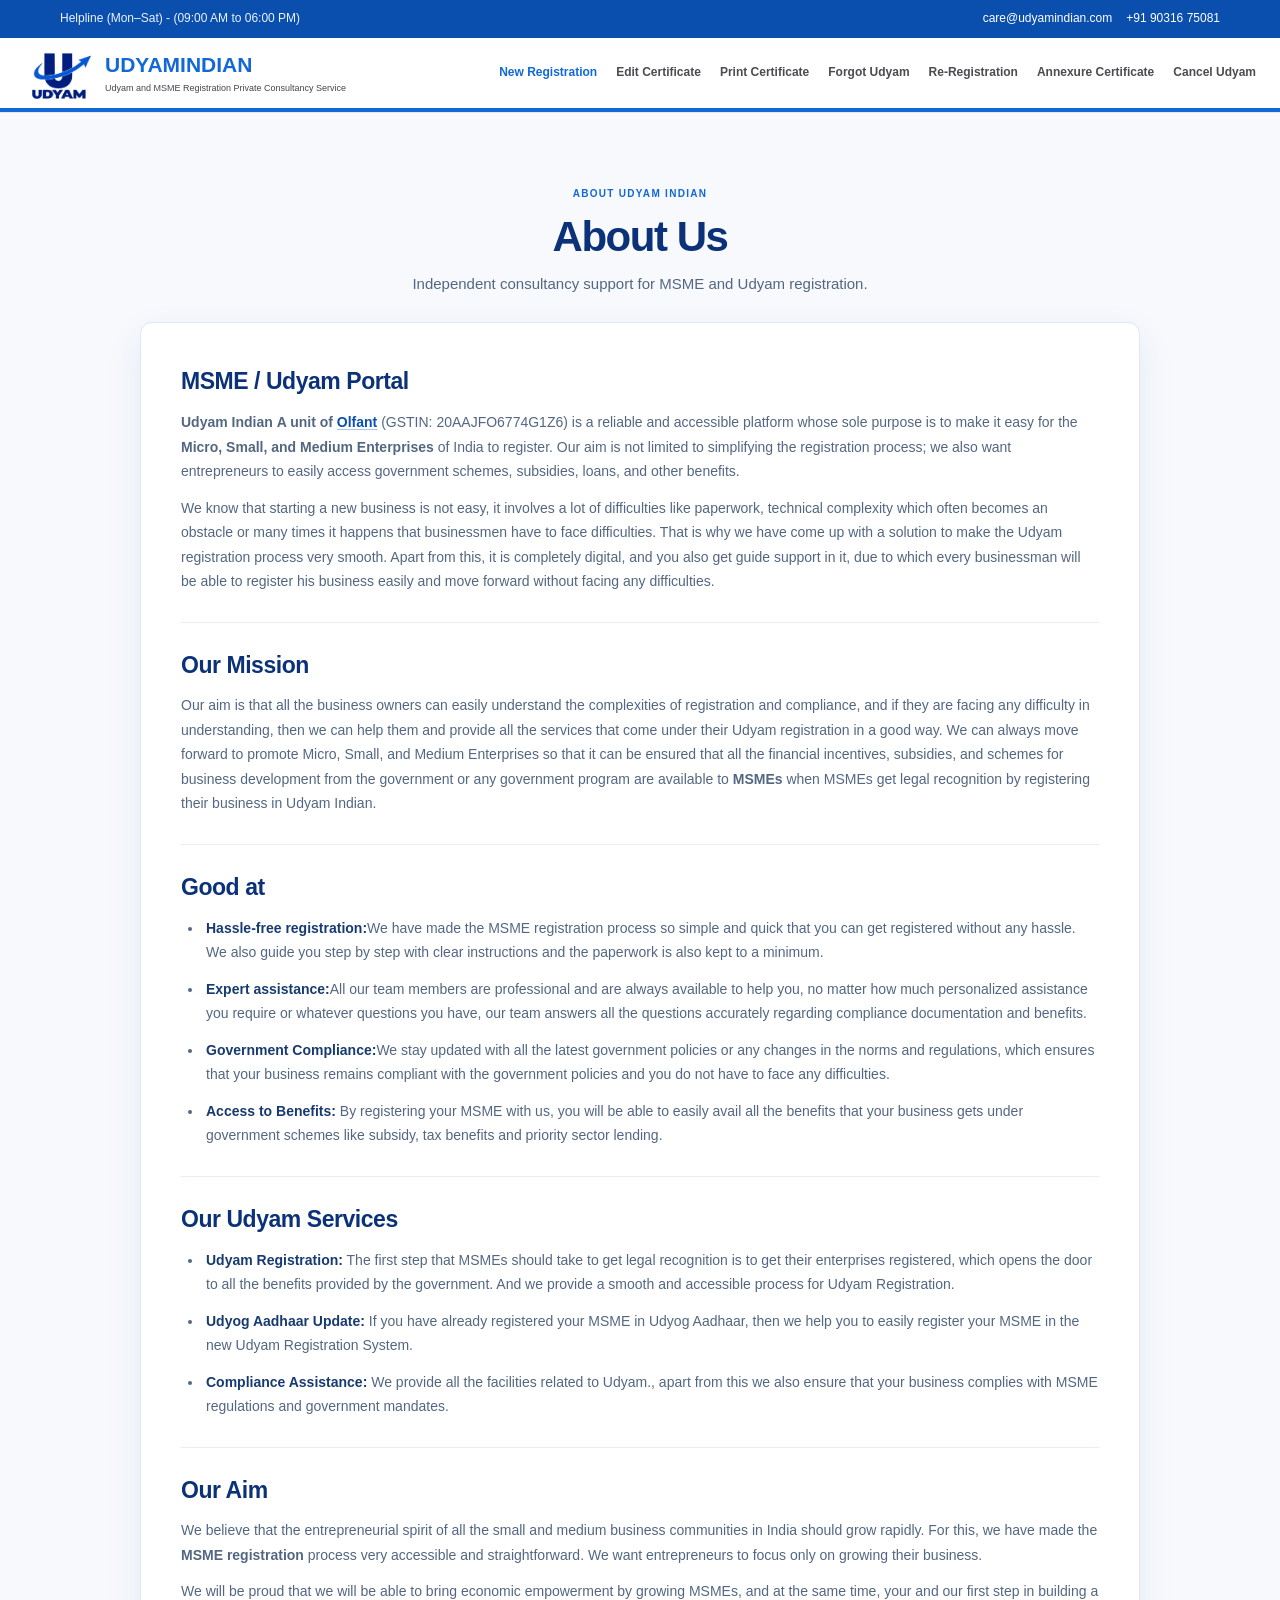
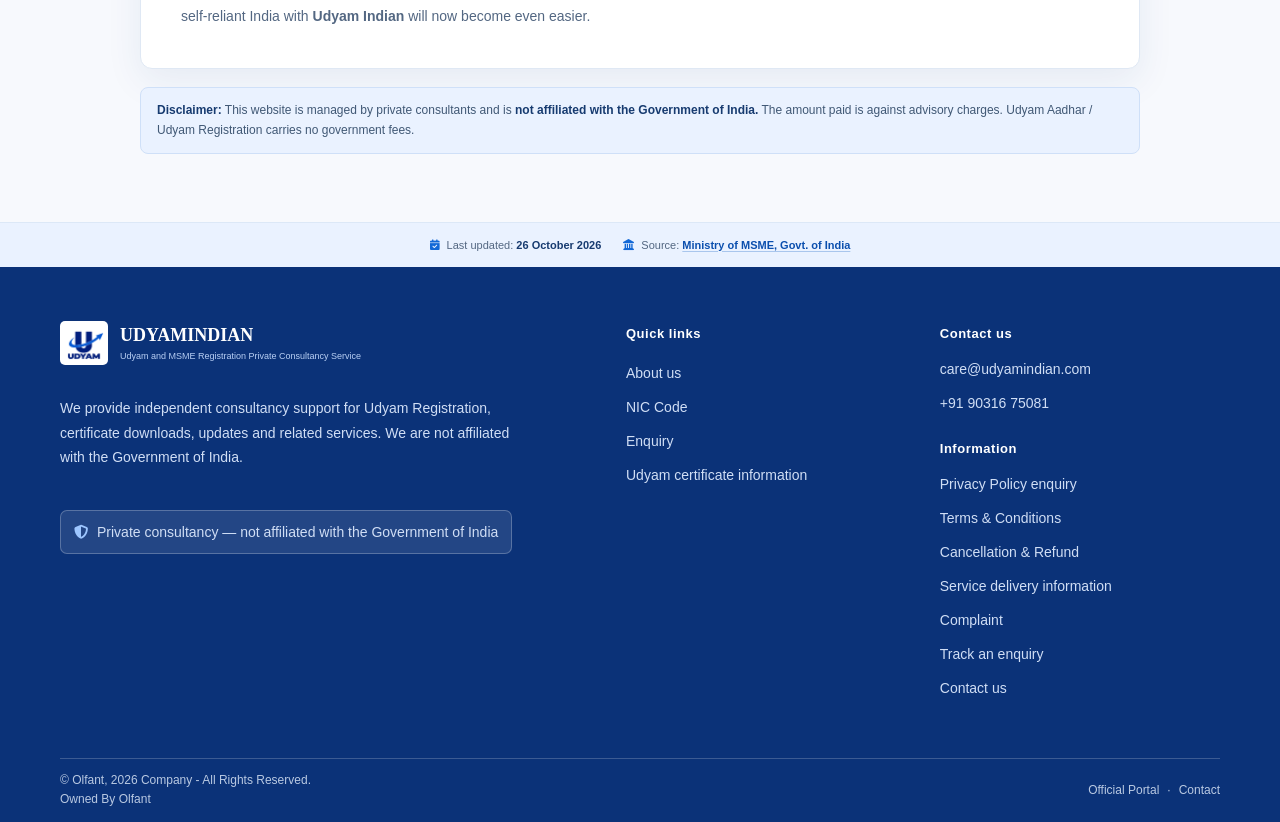
==== about-us.html @ 7a016724 "update" ====
<!DOCTYPE html>
<html lang="en">
<head>
    <meta charset="UTF-8">
    <meta name="viewport" content="width=device-width, initial-scale=1">
    <meta name="theme-color" content="#1268d6">
    <meta name="description" content="Learn about Udyam Indian, an independent consultancy offering support for Udyam and MSME registration.">
    <title>About Us | Udyam Indian</title>
    <link rel="stylesheet" href="https://cdnjs.cloudflare.com/ajax/libs/font-awesome/6.7.2/css/all.min.css">
    <link rel="stylesheet" href="./style.css">
</head>
<body>
    <div class="topbar">
        <div class="container topbar-inner">
            <p class="helpline">Helpline (Mon–Sat) - (09:00 AM to 06:00 PM)</p>
            <div class="top-links">
                <a href="mailto:care@udyamindian.com">care@udyamindian.com</a>
                <a href="tel:+919031675081">+91 90316 75081</a>
            </div>
        </div>
    </div>

    <header class="header">
        <div class="container">
            <div class="brand-row">
                <a class="brand" href="./index.html" aria-label="Udyam Indian home">
                    <img class="brand-logo" src="udyam-logo.png" alt="">
                    <span class="brand-copy"><strong>UDYAMINDIAN</strong><span>Udyam and MSME Registration Private Consultancy Service</span></span>
                </a>
                <button class="nav-toggle" type="button" aria-expanded="false" aria-controls="service-navigation">
                    <i class="fa-solid fa-bars" aria-hidden="true"></i><i class="fa-solid fa-xmark" aria-hidden="true"></i>
                </button>
            </div>
            <nav class="nav" id="service-navigation" aria-label="Main navigation">
                <div class="nav-links">
                    <a href="./index.html#service-new">New Registration</a>
                    <a href="./index.html#service-update">Edit Certificate</a>
                    <a href="./index.html#service-download">Print Certificate</a>
                    <a href="./index.html#service-forgot">Forgot Udyam</a>
                    <a href="./index.html#service-reregistration">Re-Registration</a>
                    <a href="./index.html#service-annexure">Annexure Certificate</a>
                    <a href="./index.html#service-cancel">Cancel Udyam</a>
                </div>
            </nav>
        </div>
    </header>

    <main class="content-page">
        <section class="content-page-section" id="about-us">
            <div class="container content-page-container">
                <header class="content-page-header">
                    <span class="eyebrow">ABOUT UDYAM INDIAN</span>
                    <h1>About Us</h1>
                    <p>Independent consultancy support for MSME and Udyam registration.</p>
                </header>

                <div class="content-page-card">
                    <section class="content-page-block">
                        <h5>MSME / Udyam Portal</h5>
                        <p><strong>Udyam Indian</strong> <strong>A unit of <a href="https://olfant.com/" title="Olfant">Olfant</a></strong> (GSTIN: 20AAJFO6774G1Z6) is a reliable and accessible platform whose sole purpose is to make it easy for the <strong>Micro, Small, and Medium Enterprises</strong> of India to register. Our aim is not limited to simplifying the registration process; we also want entrepreneurs to easily access government schemes, subsidies, loans, and other benefits.</p>
                        <p>We know that starting a new business is not easy, it involves a lot of difficulties like paperwork, technical complexity which often becomes an obstacle or many times it happens that businessmen have to face difficulties. That is why we have come up with a solution to make the Udyam registration process very smooth. Apart from this, it is completely digital, and you also get guide support in it, due to which every businessman will be able to register his business easily and move forward without facing any difficulties.</p>
                    </section>

                    <section class="content-page-block">
                        <h2>Our Mission</h2>
                        <p>Our aim is that all the business owners can easily understand the complexities of registration and compliance, and if they are facing any difficulty in understanding, then we can help them and provide all the services that come under their Udyam registration in a good way. We can always move forward to promote Micro, Small, and Medium Enterprises so that it can be ensured that all the financial incentives, subsidies, and schemes for business development from the government or any government program are available to <strong>MSMEs</strong> when MSMEs get legal recognition by registering their business in Udyam Indian.</p>
                    </section>

                    <section class="content-page-block">
                        <h2>Good at</h2>
                        <ul class="content-page-list">
                            <li><strong>Hassle-free registration:</strong>We have made the MSME registration process so simple and quick that you can get registered without any hassle. We also guide you step by step with clear instructions and the paperwork is also kept to a minimum.</li>
                            <li><strong>Expert assistance:</strong>All our team members are professional and are always available to help you, no matter how much personalized assistance you require or whatever questions you have, our team answers all the questions accurately regarding compliance documentation and benefits.</li>
                            <li><strong>Government Compliance:</strong>We stay updated with all the latest government policies or any changes in the norms and regulations, which ensures that your business remains compliant with the government policies and you do not have to face any difficulties.</li>
                            <li><strong>Access to Benefits:</strong> By registering your MSME with us, you will be able to easily avail all the benefits that your business gets under government schemes like subsidy, tax benefits and priority sector lending.</li>
                        </ul>
                    </section>

                    <section class="content-page-block">
                        <h2>Our Udyam Services</h2>
                        <ul class="content-page-list">
                            <li><strong>Udyam Registration:</strong> The first step that MSMEs should take to get legal recognition is to get their enterprises registered, which opens the door to all the benefits provided by the government. And we provide a smooth and accessible process for Udyam Registration.</li>
                            <li><strong>Udyog Aadhaar Update:</strong> If you have already registered your MSME in Udyog Aadhaar, then we help you to easily register your MSME in the new Udyam Registration System.</li>
                            <li><strong>Compliance Assistance:</strong> We provide all the facilities related to Udyam., apart from this we also ensure that your business complies with MSME regulations and government mandates.</li>
                        </ul>
                    </section>

                    <section class="content-page-block">
                        <h2>Our Aim</h2>
                        <p>We believe that the entrepreneurial spirit of all the small and medium business communities in India should grow rapidly. For this, we have made the <strong>MSME registration</strong> process very accessible and straightforward. We want entrepreneurs to focus only on growing their business.</p>
                        <p>We will be proud that we will be able to bring economic empowerment by growing MSMEs, and at the same time, your and our first step in building a self-reliant India with <strong>Udyam Indian</strong> will now become even easier.</p>
                    </section>
                </div>

                <aside class="content-page-note">
                    <p class="application-form-fee-note"><strong>Disclaimer:</strong> This website is managed by private consultants and is <strong>not affiliated with the Government of India.</strong> The amount paid is against advisory charges. Udyam Aadhar / Udyam Registration carries no government fees.</p>
                </aside>
            </div>
        </section>
    </main>

    <section class="footer-source-note" aria-label="Registration information source">
        <div class="container footer-source-note-inner">
            <span class="footer-source-note-item"><i class="fa-solid fa-calendar-check" aria-hidden="true"></i><span>Last updated: <strong><time datetime="2026-10-26">26 October 2026</time></strong></span></span>
            <span class="footer-source-note-item"><i class="fa-solid fa-landmark" aria-hidden="true"></i><span>Source: <a href="https://udyamregistration.gov.in/" target="_blank" rel="noopener noreferrer">Ministry of MSME, Govt. of India</a></span></span>
        </div>
    </section>

    <footer class="footer" id="contact">
        <div class="container">
            <div class="footer-grid">
                <div class="footer-about">
                    <a class="footer-brand" href="./index.html#home"><img class="brand-logo" src="udyam-logo.png" alt=""><span class="brand-copy"><strong>UDYAMINDIAN</strong><span>Udyam and MSME Registration Private Consultancy Service</span></span></a>
                    <p>We provide independent consultancy support for Udyam Registration, certificate downloads, updates and related services. We are not affiliated with the Government of India.</p>
                    <p class="footer-disclaimer"><i class="fa-solid fa-shield-halved" aria-hidden="true"></i><span>Private consultancy — not affiliated with the Government of India</span></p>
                </div>
                <div class="footer-quick-links">
                    <h2>Quick links</h2>
                    <a href="./about-us.html">About us</a>
                    <a href="https://udyamregistration.gov.in/" target="_blank" rel="noopener noreferrer">NIC Code</a>
                    <a href="./index.html#enquiry">Enquiry</a>
                    <a href="https://udyamregistration.gov.in/" target="_blank" rel="noopener noreferrer">Udyam certificate information</a>
                </div>
                <div class="footer-contact">
                    <div class="footer-contact-group">
                        <h2>Contact us</h2>
                        <a href="mailto:care@udyamindian.com">care@udyamindian.com</a>
                        <a href="tel:+919031675081">+91 90316 75081</a>
                    </div>
                    <div class="footer-contact-group">
                        <h2>Information</h2>
                        <a href="mailto:care@udyamindian.com?subject=Privacy%20Policy%20Enquiry">Privacy Policy enquiry</a>
                        <a href="./index.html#service-fees">Terms & Conditions</a>
                        <a href="./index.html#documents">Cancellation & Refund</a>
                        <a href="./index.html#services">Service delivery information</a>
                        <a href="mailto:care@udyamindian.com?subject=Complaint">Complaint</a>
                        <a href="mailto:care@udyamindian.com?subject=Application%20Status%20Enquiry">Track an enquiry</a>
                        <a href="./index.html#enquiry">Contact us</a>
                    </div>
                </div>
            </div>
            <div class="footer-bottom">
                <div>
                    <p>&copy; <a href="https://olfant.com/" target="_blank" rel="noopener noreferrer">Olfant</a>, 2026 Company - All Rights Reserved.</p>
                    <p>Owned By Olfant</p>
                </div>
                <div class="footer-bottom-links">
                    <a href="https://udyamregistration.gov.in/" target="_blank" rel="noopener noreferrer">Official Portal</a>
                    <span aria-hidden="true">·</span>
                    <a href="mailto:care@udyamindian.com">Contact</a>
                </div>
            </div>
        </div>
    </footer>
    <script src="./app.js"></script>
</body>
</html>
---- style.css ----
:root {
    color-scheme: light;
    --ink: #10233f;
    --muted: #5d6b7e;
    --blue: #1268d6;
    --blue-dark: #0b4fae;
    --line: #e4eaf2;
    --orange: #e77438;
    --surface: #f4f8ff;
    font-family: "DM Sans", "Segoe UI", Arial, sans-serif;
}

* {
    box-sizing: border-box;
}

html {
    scroll-behavior: smooth;
}

body {
    margin: 0;
    color: var(--ink);
    font-size: 15px;
    line-height: 1.6;
    -webkit-font-smoothing: antialiased;
}

a {
    color: inherit;
    text-decoration: none;
}

button,
input,
textarea {
    font: inherit;
}

.container {
    width: min(1160px, calc(100% - 48px));
    margin: 0 auto;
}

.topbar {
    background: #10233f;
    color: #dbe6f5;
    font-size: 12px;
}

.topbar-inner,
.top-links,
.brand-row,
.brand,
.nav-links,
.hero-actions,
.trust-grid,
.trust-item,
.official-inner,
.footer-bottom {
    display: flex;
    align-items: center;
}

.topbar-inner {
    min-height: 39px;
    justify-content: space-between;
    gap: 20px;
}

.topbar p {
    margin: 0;
}

.top-links {
    gap: 22px;
}

.top-links a:hover {
    color: #b9d8ff;
}

.footer a:hover {
    color: #ffbf86;
}

.header {
    background: #fff;
    box-shadow: 0 1px 0 rgb(16 35 63 / 8%);
}

.brand-row {
    min-height: 82px;
    justify-content: space-between;
}

.brand {
    gap: 11px;
}

.brand-logo {
    display: block;
    width: 54px;
    height: 48px;
    flex: 0 0 auto;
    object-fit: contain;
}

.brand-copy {
    display: grid;
    line-height: 1.25;
}

.brand-copy strong {
    font-size: 18px;
    font-weight: 800;
    letter-spacing: .04em;
}

.brand-copy span {
    margin-top: 4px;
    color: var(--muted);
    font-size: 11px;
}

.header-cta {
    display: inline-flex;
    align-items: center;
    gap: 10px;
    padding: 10px 16px;
    border: 1px solid var(--line);
    border-radius: 6px;
    color: var(--blue-dark);
    font-size: 12px;
    font-weight: 700;
}

.header-cta:hover,
.button-outline:hover {
    border-color: var(--blue);
    background: #f5f9ff;
}

.nav {
    border-top: 1px solid #f0f2f5;
}

.nav-links {
    min-height: 44px;
    gap: 33px;
}

.nav-links a {
    padding: 11px 0;
    color: #4b5c72;
    font-size: 12px;
    font-weight: 600;
}

.nav-links a:first-child,
.nav-links a:hover {
    color: var(--blue);
}

.hero {
    position: relative;
    overflow: hidden;
    padding: 68px 0 62px;
    background: radial-gradient(ellipse at 12% 0%, rgb(208 226 255 / 68%), transparent 39%), linear-gradient(118deg, #f4f8ff, #f7f9fd 55%, #edf4ff);
}

.hero::after {
    position: absolute;
    top: -175px;
    right: -130px;
    width: 500px;
    height: 500px;
    border: 1px solid rgb(18 104 214 / 8%);
    border-radius: 50%;
    box-shadow: 0 0 0 48px rgb(18 104 214 / 3%), 0 0 0 96px rgb(18 104 214 / 2%);
    content: "";
    pointer-events: none;
}

.hero-grid {
    position: relative;
    z-index: 1;
    display: grid;
    grid-template-columns: minmax(0, 1.1fr) minmax(360px, .78fr);
    align-items: center;
    gap: 68px;
}

.eyebrow {
    color: var(--blue);
    font-size: 10px;
    font-weight: 800;
    letter-spacing: .13em;
}

.hero-eyebrow {
    display: flex;
    align-items: center;
    gap: 9px;
}

.hero-eyebrow::before {
    width: 8px;
    height: 8px;
    border-radius: 50%;
    background: var(--orange);
    content: "";
}

h1,
h2,
h3,
p {
    overflow-wrap: anywhere;
}

.hero h1,
.section-heading h2,
.process-intro h2,
.official-inner h2 {
    margin: 16px 0 0;
    font-family: "Segoe UI", Arial, sans-serif;
    font-weight: 800;
    letter-spacing: -.045em;
    line-height: 1.15;
}

.hero h1 {
    max-width: 620px;
    font-size: clamp(38px, 4.5vw, 58px);
}

.hero h1 span {
    color: var(--blue);
}

.hero-intro {
    max-width: 540px;
    margin: 20px 0 0;
    color: var(--muted);
    font-size: 16px;
    line-height: 1.75;
}

.hero-actions {
    flex-wrap: wrap;
    gap: 22px;
    margin-top: 27px;
}

.button {
    display: inline-flex;
    min-height: 44px;
    align-items: center;
    justify-content: center;
    gap: 12px;
    padding: 0 17px;
    border: 1px solid transparent;
    border-radius: 5px;
    font-size: 12px;
    font-weight: 700;
    transition: background .18s ease, border-color .18s ease, transform .18s ease;
    cursor: pointer;
}

.button:hover {
    transform: translateY(-1px);
}

.button-primary,
.button-submit {
    background: var(--blue);
    color: white;
}

.button-primary:hover,
.button-submit:hover {
    background: var(--blue-dark);
}

.text-link {
    color: var(--blue-dark);
    font-size: 12px;
    font-weight: 700;
}

.text-link:hover {
    text-decoration: underline;
}

.notice {
    display: flex;
    max-width: 575px;
    align-items: flex-start;
    gap: 11px;
    margin-top: 33px;
    padding: 14px 16px;
    border: 1px solid #dce7f7;
    border-radius: 7px;
    background: rgb(255 255 255 / 78%);
}

.notice-icon {
    display: grid;
    width: 20px;
    height: 20px;
    flex: 0 0 20px;
    place-items: center;
    border-radius: 50%;
    background: #eaf2ff;
    color: var(--blue-dark);
    font-size: 12px;
    font-weight: 800;
}

.notice p {
    margin: 0;
    color: #56667b;
    font-size: 11px;
    line-height: 1.65;
}

.notice strong {
    color: var(--ink);
}

.form-card {
    padding: 26px;
    border: 1px solid #e7edf5;
    border-radius: 11px;
    background: white;
    box-shadow: 0 20px 60px rgb(29 65 112 / 12%);
}

.form-kicker {
    color: var(--orange);
    font-size: 9px;
    font-weight: 800;
    letter-spacing: .12em;
}

.form-card h2 {
    margin: 5px 0 4px;
    font-family: "Segoe UI", Arial, sans-serif;
    font-size: 24px;
    font-weight: 800;
    letter-spacing: -.035em;
}

.form-heading p {
    margin: 0 0 20px;
    color: var(--muted);
    font-size: 12px;
}

.field-row {
    display: grid;
    grid-template-columns: 1fr 1fr;
    gap: 13px;
}

.field {
    min-width: 0;
    margin-bottom: 13px;
}

.field label {
    display: block;
    margin-bottom: 5px;
    color: #263b57;
    font-size: 11px;
    font-weight: 700;
}

.field label span {
    color: #d84e3e;
}

.field input,
.field textarea {
    display: block;
    width: 100%;
    min-height: 41px;
    padding: 9px 11px;
    border: 1px solid #dce3ec;
    border-radius: 5px;
    outline: none;
    background: white;
    color: var(--ink);
    font-size: 12px;
    transition: border-color .18s ease, box-shadow .18s ease;
}

.field textarea {
    min-height: 76px;
    resize: vertical;
}

.field input::placeholder,
.field textarea::placeholder {
    color: #9aa6b5;
}

.field input:focus,
.field textarea:focus {
    border-color: var(--blue);
    box-shadow: 0 0 0 3px rgb(18 104 214 / 10%);
}

.button-submit {
    width: 100%;
    min-height: 44px;
    border: 0;
}

.form-help {
    min-height: 17px;
    margin: 9px 0 0;
    color: #8793a3;
    font-size: 10px;
    text-align: center;
}

.trust-strip {
    border-bottom: 1px solid var(--line);
    background: white;
}

.trust-grid {
    min-height: 100px;
    justify-content: space-between;
    gap: 24px;
}

.trust-item {
    gap: 12px;
}

.trust-mark {
    display: grid;
    width: 39px;
    height: 39px;
    flex: 0 0 39px;
    place-items: center;
    border-radius: 9px;
    background: #edf4ff;
    color: var(--blue);
    font-size: 11px;
    font-weight: 800;
}

.trust-item p {
    display: grid;
    gap: 2px;
    margin: 0;
}

.trust-item strong {
    font-size: 12px;
}

.trust-item p span {
    color: var(--muted);
    font-size: 10px;
}

.section {
    padding: 78px 0;
}

.section-heading {
    max-width: 620px;
    margin-bottom: 30px;
}

.section-heading h2,
.process-intro h2,
.official-inner h2 {
    font-size: clamp(28px, 3.2vw, 39px);
}

.section-heading>p,
.process-intro>p,
.official-inner p {
    margin: 12px 0 0;
    color: var(--muted);
    font-size: 14px;
    line-height: 1.75;
}

.service-grid {
    display: grid;
    grid-template-columns: repeat(3, minmax(0, 1fr));
    gap: 16px;
}

.service-card {
    min-height: 198px;
    padding: 21px;
    border: 1px solid var(--line);
    border-radius: 8px;
    background: white;
    transition: border-color .18s ease, box-shadow .18s ease, transform .18s ease;
}

.service-card:hover {
    transform: translateY(-3px);
    border-color: #b7d2f7;
    box-shadow: 0 12px 28px rgb(23 62 110 / 8%);
}

.service-number {
    color: var(--orange);
    font-size: 10px;
    font-weight: 800;
    letter-spacing: .1em;
}

.service-card h3 {
    margin: 12px 0 6px;
    font-size: 16px;
    font-weight: 800;
}

.service-card p {
    min-height: 42px;
    margin: 0;
    color: var(--muted);
    font-size: 11px;
    line-height: 1.7;
}

.card-link {
    display: inline-flex;
    align-items: center;
    gap: 8px;
    margin-top: 14px;
    color: var(--blue-dark);
    font-size: 10px;
    font-weight: 700;
}

.process {
    padding: 65px 0;
    background: #10233f;
    color: white;
}

.process-grid {
    display: grid;
    grid-template-columns: .85fr 1fr;
    align-items: center;
    gap: 85px;
}

.process-intro .eyebrow {
    color: #9dc6ff;
}

.process-intro h2 {
    max-width: 410px;
    margin-top: 13px;
}

.process-intro>p {
    max-width: 390px;
    color: #becde0;
}

.button-light {
    margin-top: 20px;
    background: white;
    color: var(--blue-dark);
}

.button-light:hover {
    background: #eaf2ff;
}

.steps {
    display: grid;
    gap: 22px;
    margin: 0;
    padding: 0;
    list-style: none;
}

.steps li {
    display: flex;
    align-items: flex-start;
    gap: 15px;
}

.steps li>span {
    display: grid;
    width: 35px;
    height: 35px;
    flex: 0 0 35px;
    place-items: center;
    border: 1px solid rgb(255 255 255 / 25%);
    border-radius: 50%;
    color: #9dc6ff;
    font-size: 12px;
    font-weight: 800;
}

.steps h3 {
    margin: 0;
    font-size: 14px;
}

.steps p {
    margin: 4px 0 0;
    color: #becde0;
    font-size: 11px;
}

.official {
    padding: 44px 0;
    background: #f5f8fc;
}

.official-inner {
    justify-content: space-between;
    gap: 40px;
}

.official-inner>div {
    max-width: 760px;
}

.official-inner h2 {
    margin-top: 7px;
    font-size: 26px;
    letter-spacing: -.03em;
}

.official-inner p {
    margin-top: 8px;
    font-size: 12px;
}

.button-outline {
    flex: 0 0 auto;
    border-color: #cdd8e7;
    background: white;
    color: var(--blue-dark);
}

.footer {
    padding: 46px 0 0;
    background: #0c1b31;
    color: #d8e1ed;
}

.footer-grid {
    display: grid;
    grid-template-columns: 1.45fr 1fr 1fr 1fr;
    gap: 45px;
    padding-bottom: 35px;
}

.footer-brand {
    display: inline-flex;
    align-items: center;
    gap: 10px;
    color: white;
}

.footer-brand .brand-logo {
    width: 48px;
    height: 42px;
    padding: 3px;
    border-radius: 4px;
    background: white;
}

.footer-brand .brand-copy>span {
    color: #a8b7ca;
}

.footer-about>p {
    max-width: 295px;
    margin: 15px 0 0;
    color: #a8b7ca;
    font-size: 11px;
    line-height: 1.75;
}

.footer-grid h2 {
    margin: 3px 0 14px;
    color: white;
    font-size: 12px;
}

.footer-grid>div:not(:first-child)>a {
    display: block;
    width: fit-content;
    margin: 8px 0;
    color: #a8b7ca;
    font-size: 11px;
}

.footer-bottom {
    min-height: 51px;
    justify-content: space-between;
    gap: 20px;
    border-top: 1px solid rgb(255 255 255 / 12%);
    color: #91a1b6;
    font-size: 10px;
}

.footer-bottom p {
    margin: 0;
}

a:focus-visible,
button:focus-visible,
input:focus-visible,
textarea:focus-visible,
select:focus-visible {
    outline: 3px solid #ffb675;
    outline-offset: 3px;
}

.sr-only {
    position: absolute;
    width: 1px;
    height: 1px;
    overflow: hidden;
    clip: rect(0, 0, 0, 0);
    white-space: nowrap;
    clip-path: inset(50%);
}

@media (max-width: 900px) {
    .hero-grid {
        grid-template-columns: minmax(0, 1fr) minmax(320px, .9fr);
        gap: 34px;
    }

    .hero {
        padding: 52px 0;
    }

    .form-card {
        padding: 21px;
    }

    .nav-links {
        gap: 22px;
    }

    .process-grid {
        gap: 44px;
    }

    .footer-grid {
        gap: 26px;
    }
}

@media (max-width: 700px) {
    .container {
        width: min(100% - 36px, 540px);
    }

    .topbar-inner {
        min-height: 37px;
        justify-content: center;
        text-align: center;
    }

    .top-links {
        gap: 16px;
        font-size: 10px;
    }

    .brand-row {
        min-height: 70px;
    }

    .brand {
        gap: 8px;
    }

    .brand-logo {
        width: 52px;
        height: 44px;
    }

    .brand-copy strong {
        font-size: 15px;
    }

    .brand-copy span {
        font-size: 9px;
    }

    .header-cta {
        gap: 6px;
        padding: 8px;
        font-size: 10px;
    }

    .nav-links {
        min-height: 42px;
        gap: 21px;
        overflow-x: auto;
        white-space: nowrap;
        scrollbar-width: thin;
    }

    .nav-links a {
        padding: 10px 0;
        font-size: 11px;
    }

    .hero {
        padding: 39px 0 36px;
    }

    .hero-grid {
        grid-template-columns: 1fr;
        gap: 28px;
    }

    .hero h1 {
        max-width: 510px;
        font-size: clamp(36px, 10vw, 49px);
    }

    .hero-intro {
        font-size: 14px;
    }

    .notice {
        margin-top: 23px;
    }

    .form-card {
        padding: 21px;
    }

    .trust-grid {
        display: grid;
        grid-template-columns: 1fr;
        gap: 0;
        padding: 12px 0;
    }

    .trust-item {
        padding: 11px 0;
    }

    .section {
        padding: 56px 0;
    }

    .section-heading {
        margin-bottom: 23px;
    }

    .service-grid {
        grid-template-columns: repeat(2, minmax(0, 1fr));
        gap: 11px;
    }

    .service-card {
        min-height: 216px;
        padding: 16px;
    }

    .service-card h3 {
        font-size: 14px;
    }

    .process {
        padding: 49px 0;
    }

    .process-grid {
        grid-template-columns: 1fr;
        gap: 32px;
    }

    .official {
        padding: 35px 0;
    }

    .official-inner {
        align-items: flex-start;
        flex-direction: column;
        gap: 18px;
    }

    .footer-grid {
        grid-template-columns: repeat(2, minmax(0, 1fr));
        gap: 27px 18px;
    }

    .footer-about {
        grid-column: 1 / -1;
    }
}

@media (max-width: 420px) {
    .container {
        width: calc(100% - 30px);
    }

    .top-links {
        gap: 10px;
        font-size: 9px;
    }

    .header-cta {
        padding: 7px;
        font-size: 9px;
    }

    .field-row {
        grid-template-columns: 1fr;
        gap: 0;
    }

    .service-grid {
        grid-template-columns: 1fr;
    }

    .service-card {
        min-height: 0;
    }

    .service-card p {
        min-height: 0;
    }

    .footer-grid {
        grid-template-columns: 1fr 1fr;
    }

    .footer-bottom {
        align-items: flex-start;
        flex-direction: column;
        justify-content: center;
        gap: 5px;
        padding: 12px 0;
    }
}

@media (prefers-reduced-motion: reduce) {
    html {
        scroll-behavior: auto;
    }

    *,
    *::before,
    *::after {
        transition-duration: .01ms !important;
    }
}

.topbar {
    display: block;
    background: #0b4fae;
    color: #eaf3ff;
}

.topbar-inner {
    min-height: 38px;
}

.top-links {
    gap: 14px;
}

.top-links a {
    color: #fff;
    transition: color .18s ease;
}

.header {
    position: sticky;
    top: 0;
    z-index: 1000;
    background: #fff;
    box-shadow: 0 1px 0 rgb(16 35 63 / 8%);
    color: #4c4b50;
}

.header>.container {
    display: grid;
    width: min(100% - 48px, 1600px);
    grid-template-columns: auto minmax(0, 1fr);
    align-items: center;
    gap: 30px;
}

.brand-row {
    min-height: 70px;
}

.brand-logo {
    width: 70px;
    height: 58px;
}

.brand-copy strong {
    color: #1268d6;
    font-family: sans-serif, "Times New Roman", serif;
    font-size: 21px;
    letter-spacing: 0;
}

.brand-copy span {
    color: #46434a;
    font-size: 9px;
    font-weight: 500;
}

.header-actions {
    display: none;
    align-items: center;
    gap: 20px;
}

.header-actions a {
    color: white;
    font-size: 15px;
    font-weight: 700;
}

.nav-toggle {
    display: none;
}

.header-cta {
    display: none;
}

.nav {
    min-width: 0;
    grid-column: 2;
    grid-row: 1;
    justify-self: end;
    border: 0;
}

.nav-links {
    min-height: 70px;
    justify-content: flex-end;
    flex-wrap: wrap;
    gap: 5px 19px;
    overflow: visible;
    white-space: normal;
}

.nav-links a {
    flex: 0 1 auto;
    padding: 8px 0;
    color: #4c4b50;
    font-size: 12px;
    font-weight: 600;
    text-align: center;
    text-transform: none;
}

.nav-links a:first-child,
.nav-links a:hover {
    background: transparent;
    color: #1268d6;
}

.header::after {
    display: block;
    height: 4px;
    background: #1268d6;
    content: "";
}

.marquee {
    display: none;
}

.marquee p {
    margin: 0;
    font-size: 16px;
    font-weight: 800;
}

.hero {
    padding: clamp(44px, 6vw, 76px) 0;
    background: radial-gradient(ellipse at 88% 9%, rgb(208 226 255 / 64%), transparent 34%), linear-gradient(120deg, #f5f9ff, #eef5ff);
}

.hero::after {
    top: -210px;
    right: -185px;
    width: 480px;
    height: 480px;
    border-color: rgb(18 104 214 / 7%);
    box-shadow: 0 0 0 45px rgb(18 104 214 / 2.5%), 0 0 0 90px rgb(18 104 214 / 1.5%);
}

.hero-grid {
    grid-template-columns: minmax(0, 1.08fr) minmax(390px, .92fr);
    gap: clamp(32px, 5vw, 68px);
}

.hero-copy {
    max-width: 610px;
    justify-self: center;
    text-align: left;
}

.hero-eyebrow {
    display: inline-flex;
    justify-content: flex-start;
    gap: 9px;
    padding: 7px 14px;
    border: 1px solid #d5e5fb;
    border-radius: 30px;
    background: rgb(255 255 255 / 78%);
    color: #0b4fae;
    font-size: 10px;
    letter-spacing: .09em;
}

.hero-eyebrow::before {
    display: inline-block;
    width: 7px;
    height: 7px;
    background: #1268d6;
}

.hero h1 {
    max-width: 580px;
    margin: 14px 0 0;
    color: #10233f;
    font-family: "Segoe UI", Arial, sans-serif;
    font-size: clamp(30px, 3.3vw, 41px);
    font-weight: 800;
    letter-spacing: -.035em;
    line-height: 1.12;
}

.hero h1 span {
    display: block;
    color: #1268d6;
}

.hero-intro {
    max-width: 560px;
    margin: 17px 0 0;
    color: #4b5d75;
    font-size: 14px;
    font-weight: 400;
    line-height: 1.75;
}

.hero-actions {
    justify-content: flex-start;
    gap: 12px;
    margin-top: 25px;
}

.button-primary {
    min-height: 46px;
    padding: 0 22px;
    border-radius: 7px;
    background: #1268d6;
    box-shadow: 0 5px 14px rgb(18 104 214 / 18%);
    font-size: 13px;
}

.button-primary:hover {
    background: #0b4fae;
}

.hero-actions .button {
    min-height: 46px;
}

.hero-actions .button+.button {
    border-color: #c9daf1;
    background: white;
    box-shadow: none;
    color: #0b4fae;
}

.hero-actions .button+.button:hover {
    border-color: #1268d6;
    background: #f3f8ff;
}

.hero-meta {
    display: flex;
    flex-wrap: wrap;
    align-items: center;
    gap: 9px 16px;
    margin-top: 20px;
    color: #536782;
    font-size: 11px;
    line-height: 1.6;
}

.hero-meta-item {
    display: inline-flex;
    min-width: 0;
    align-items: center;
    gap: 7px;
}

.hero-meta-item>.fa-solid {
    flex: 0 0 auto;
    color: #1268d6;
}

.hero-meta strong {
    color: #173b70;
}

.hero-meta a {
    color: #0b4fae;
    font-weight: 700;
    text-decoration: underline;
    text-decoration-color: #a9c6ed;
    text-underline-offset: 2px;
}

.hero-meta a:hover {
    color: #1268d6;
    text-decoration-color: currentColor;
}

.notice {
    display: none;
}

.form-card {
    min-width: 0;
    overflow: hidden;
    padding: 0 0 14px;
    border: 1px solid #dfe8f4;
    border-radius: 13px;
    background: white;
    box-shadow: 0 18px 50px rgb(26 69 123 / 12%);
}

.form-heading {
    padding: 19px 24px;
    background: linear-gradient(110deg, #1268d6, #0b4fae);
    color: white;
    text-align: left;
}

.form-card h2 {
    margin: 0;
    color: white;
    font-family: "Segoe UI", Arial, sans-serif;
    font-size: 20px;
    letter-spacing: -.02em;
}

.form-heading p {
    display: block;
    margin: 3px 0 0;
    color: rgb(255 255 255 / 92%);
    font-size: 12px;
}

.form-kicker {
    display: none;
}

.form-card form {
    padding: 19px 24px 0;
}

.field-row {
    gap: 12px;
}

.field {
    margin-bottom: 11px;
}

.field label {
    margin-bottom: 5px;
    color: #34445c;
    font-size: 11px;
    text-transform: none;
}

.field label span {
    color: #d84e3e;
}

.field input,
.field textarea,
.field select {
    min-height: 41px;
    padding: 9px 12px;
    border-radius: 6px;
    font-size: 12px;
}

.field select {
    display: block;
    width: 100%;
    padding-right: 38px;
    border: 1px solid #dce3ec;
    outline: none;
    appearance: none;
    background: white url("data:image/svg+xml,%3Csvg xmlns='http://www.w3.org/2000/svg' width='12' height='8' viewBox='0 0 12 8'%3E%3Cpath d='m1 1 5 5 5-5' fill='none' stroke='%235d6b7e' stroke-width='1.5'/%3E%3C/svg%3E") no-repeat right 14px center;
    color: var(--ink);
    cursor: pointer;
}

.field select:invalid {
    color: #7d8998;
}

.field select option {
    color: var(--ink);
}

.field textarea {
    min-height: 66px;
}

.field input:focus,
.field textarea:focus,
.field select:focus {
    border-color: #1268d6;
    box-shadow: 0 0 0 3px rgb(18 104 214 / 12%);
}

.button-submit {
    width: 100%;
    min-height: 45px;
    margin: 4px 0 0;
    padding: 0 18px;
    border: 0;
    border-radius: 7px;
    background: #1268d6;
    font-size: 13px;
}

.button-submit:hover {
    background: #0b4fae;
}

#enquiry-form {
    text-align: left;
}

.form-help {
    font-size: 10px;
}

.form-disclaimer {
    margin: 12px 0 0;
    padding: 10px 12px;
    border: 1px solid #dce8f7;
    border-radius: 6px;
    background: #f5f9ff;
    color: #536782;
    font-size: 10px;
    line-height: 1.55;
}

.form-status {
    min-height: 17px;
    margin: 8px 0 0;
    color: #0b4fae;
    font-size: 11px;
    text-align: center;
}

.section {
    padding: 52px 0;
}

.section-heading {
    margin-bottom: 20px;
}

.section-heading h2 {
    color: #0b3278;
}

.benefit-grid {
    display: grid;
    grid-template-columns: repeat(2, minmax(0, 1fr));
    gap: 15px;
}

.benefit-card {
    display: flex;
    min-height: 112px;
    align-items: center;
    gap: 16px;
    padding: 16px;
    border: 1px solid #e4eaf2;
    border-radius: 8px;
    background: white;
    box-shadow: 0 5px 17px rgb(18 104 214 / 7%);
}

.benefit-icon {
    display: grid;
    width: 50px;
    height: 50px;
    flex: 0 0 50px;
    place-items: center;
    border-radius: 10px;
    background: #edf4ff;
    color: #1268d6;
    font-size: 24px;
    font-weight: 700;
}

.benefit-card h3 {
    margin: 0;
    color: #0b3278;
    font-size: 14px;
}

.benefit-card p {
    margin: 4px 0 0;
    color: var(--muted);
    font-size: 11px;
    line-height: 1.5;
}

.documents-section {
    padding-top: 24px;
}

.documents-heading {
    max-width: 760px;
    margin-bottom: 18px;
}

.documents-heading h2 {
    margin-top: 0;
    color: #0b3278;
    font-size: clamp(25px, 3vw, 32px);
}

.documents-heading>p {
    margin-top: 5px;
    font-size: 12px;
}

.document-grid {
    display: grid;
    grid-template-columns: repeat(2, minmax(0, 1fr));
    gap: 14px;
}

.document-card {
    min-width: 0;
    padding: 16px 17px;
    border: 1px solid #e4eaf2;
    border-radius: 9px;
    background: white;
    box-shadow: 0 5px 17px rgb(18 104 214 / 6%);
    transition: border-color .18s ease, box-shadow .18s ease, transform .18s ease;
}

.document-card:hover {
    transform: translateY(-2px);
    border-color: #b7d2f7;
    box-shadow: 0 10px 24px rgb(23 62 110 / 9%);
}

.document-card-heading {
    display: flex;
    align-items: center;
    gap: 10px;
    padding-bottom: 10px;
    border-bottom: 1px solid #e7eef8;
}

.document-icon {
    display: grid;
    width: 34px;
    height: 34px;
    flex: 0 0 34px;
    place-items: center;
    border-radius: 7px;
    background: #eaf2ff;
    color: #1268d6;
    font-size: 16px;
    font-weight: 800;
}

.document-card h3 {
    margin: 0;
    color: #0b3278;
    font-size: 13px;
    line-height: 1.35;
}

.document-card-heading p {
    margin: 2px 0 0;
    color: var(--muted);
    font-size: 10px;
}

.document-list {
    display: grid;
    gap: 8px;
    margin: 11px 0 0;
    padding: 0;
    list-style: none;
}

.document-list li {
    position: relative;
    padding-left: 22px;
    color: #294466;
    font-size: 10px;
    line-height: 1.45;
}

.document-list li::before {
    position: absolute;
    top: 1px;
    left: 0;
    display: grid;
    width: 14px;
    height: 14px;
    place-items: center;
    border-radius: 50%;
    background: #1268d6;
    color: white;
    content: "✓";
    font-size: 9px;
    font-weight: 800;
}

.document-list strong,
.additional-row strong {
    display: block;
    color: #173b70;
    font-size: 10px;
}

.document-list span {
    display: block;
    color: #627893;
}

.additional-documents {
    margin-top: 14px;
    padding: 15px 17px 7px;
    border: 1px solid #e4eaf2;
    border-radius: 9px;
    background: white;
    box-shadow: 0 5px 17px rgb(18 104 214 / 5%);
}

.additional-heading {
    display: flex;
    align-items: center;
    gap: 10px;
    padding-bottom: 9px;
    border-bottom: 1px solid #e7eef8;
}

.additional-heading h3 {
    margin: 0;
    color: #0b3278;
    font-size: 13px;
}

.additional-list {
    margin: 0;
    padding: 0;
    list-style: none;
}

.additional-row {
    display: grid;
    grid-template-columns: minmax(190px, .8fr) 1.2fr;
    gap: 16px;
    padding: 8px 0;
    border-bottom: 1px solid #e7eef8;
}

.additional-row:last-child {
    border-bottom: 0;
}

.additional-row strong {
    position: relative;
    padding-left: 22px;
}

.additional-row strong::before {
    position: absolute;
    top: 0;
    left: 0;
    display: grid;
    width: 14px;
    height: 14px;
    place-items: center;
    border-radius: 50%;
    background: #1268d6;
    color: white;
    content: "✓";
    font-size: 9px;
}

.additional-row span {
    color: #627893;
    font-size: 10px;
    line-height: 1.5;
}

.services-section {
    padding-top: 42px;
    background: #f4f8ff;
}

.services-title {
    position: relative;
    width: fit-content;
    max-width: 100%;
    margin: 0 auto 12px;
    padding: 0 0 12px;
    color: #0b3278;
    font-size: clamp(21px, 2.6vw, 29px);
    font-weight: 800;
    line-height: 1.25;
    text-align: center;
}

.services-title::after {
    position: absolute;
    bottom: 0;
    left: 50%;
    width: 54px;
    height: 3px;
    border-radius: 3px;
    background: #1268d6;
    content: "";
    transform: translateX(-50%);
}

.services-disclaimer {
    display: flex;
    width: fit-content;
    max-width: 100%;
    align-items: center;
    justify-content: center;
    gap: 8px;
    margin: 0 auto 24px;
    padding: 9px 14px;
    border: 1px solid #cfe0f8;
    border-radius: 8px;
    background: #eaf2ff;
    color: #405875;
    font-size: 12px;
    line-height: 1.55;
    text-align: center;
}

.services-disclaimer .fa-solid {
    flex: 0 0 auto;
    color: #1268d6;
}

.service-grid {
    display: grid;
    grid-template-columns: repeat(4, minmax(0, 1fr));
    align-items: stretch;
    gap: 18px;
}

.service-card {
    position: relative;
    display: flex;
    min-width: 0;
    min-height: 285px;
    flex-direction: column;
    align-items: stretch;
    padding: 20px;
    overflow: hidden;
    border: 1px solid #e0e8f3;
    border-top: 3px solid #1268d6;
    border-radius: 10px;
    background: white;
    box-shadow: 0 6px 20px rgb(18 47 88 / 6%);
    text-align: left;
    transition: border-color .18s ease, box-shadow .18s ease, transform .18s ease;
}

.service-card:hover {
    transform: translateY(-3px);
    border-color: #b7d2f7;
    border-top-color: #0b4fae;
    box-shadow: 0 14px 28px rgb(23 62 110 / 11%);
}

.service-card h3 {
    min-height: 50px;
    margin: 3px 0 10px;
    color: #0b3278;
    font-size: 16px;
    font-weight: 800;
    line-height: 1.4;
}

.service-card p {
    flex: 1;
    margin: 0;
    color: #536782;
    font-size: 12px;
    line-height: 1.65;
}

.service-price {
    display: block;
    margin: 16px 0 12px;
    padding-top: 11px;
    border-top: 1px solid #e8eef7;
    color: #0b4fae;
    font-size: 18px;
    font-weight: 800;
}

.service-cta {
    display: inline-flex;
    width: 100%;
    min-height: 40px;
    align-items: center;
    justify-content: center;
    padding: 0 12px;
    border-radius: 6px;
    background: #1268d6;
    color: white;
    font-size: 12px;
    font-weight: 800;
    transition: background .18s ease, transform .18s ease;
}

.service-cta:hover {
    transform: translateY(-1px);
    background: #0b4fae;
}

.service-card:focus-visible {
    outline: 3px solid #ffb675;
    outline-offset: 3px;
}

@media (max-width: 900px) {
    .header>.container {
        display: block;
        width: min(100% - 36px, 700px);
    }

    .brand-row {
        min-height: 68px;
    }

    .nav {
        margin: 0 -18px;
    }

    .nav-links {
        min-height: 45px;
        justify-content: flex-start;
        flex-wrap: nowrap;
        gap: 20px;
        overflow-x: auto;
        white-space: nowrap;
        scrollbar-width: thin;
    }

    .nav-links a {
        flex: 0 0 auto;
    }

    .hero-grid {
        grid-template-columns: minmax(0, 1fr) minmax(300px, .9fr);
        gap: 24px;
    }

    .hero {
        padding: 48px 0;
    }

    .hero h1 {
        font-size: clamp(28px, 4vw, 36px);
    }

    .form-heading,
    .form-card form {
        padding-right: 18px;
        padding-left: 18px;
    }

    .document-grid {
        gap: 10px;
    }

    .document-card {
        padding: 13px;
    }

    .service-grid {
        grid-template-columns: repeat(2, minmax(0, 1fr));
        gap: 12px;
    }

    .service-card {
        min-height: 270px;
        padding: 16px;
    }
}

@media (max-width: 700px) {
    .topbar-inner {
        justify-content: space-between;
        text-align: left;
    }

    .top-links {
        gap: 9px;
        font-size: 9px;
    }

    .header>.container {
        width: min(100% - 30px, 540px);
    }

    .brand-row {
        min-height: 64px;
    }

    .brand-logo {
        width: 52px;
        height: 44px;
    }

    .brand-copy strong {
        font-size: 17px;
    }

    .brand-copy span {
        max-width: 230px;
        font-size: 8px;
    }

    .header-actions {
        gap: 11px;
    }

    .header-actions a {
        font-size: 12px;
    }

    .nav-links {
        min-height: 41px;
        gap: 18px;
    }

    .nav-links a {
        padding: 8px 0;
        font-size: 10px;
    }

    .hero {
        padding: 34px 0;
    }

    .hero-grid {
        grid-template-columns: 1fr;
        gap: 22px;
    }

    .hero-copy {
        max-width: 570px;
        text-align: left;
    }

    .hero h1 {
        max-width: 550px;
        margin: 10px 0 0;
        font-size: clamp(28px, 7vw, 36px);
    }

    .hero-intro {
        margin: 14px 0 0;
        font-size: 13px;
    }

    .hero-actions {
        justify-content: flex-start;
        margin-top: 19px;
    }

    .form-heading {
        padding: 16px 18px;
    }

    .form-card form {
        padding: 16px 18px 0;
    }

    .section {
        padding: 45px 0;
    }

    .documents-section {
        padding-top: 18px;
    }

    .document-grid {
        grid-template-columns: 1fr;
    }

    .additional-documents {
        padding: 13px 12px 5px;
    }

    .additional-row {
        grid-template-columns: 1fr;
        gap: 3px;
    }

    .services-section {
        padding-top: 32px;
    }

    .services-title {
        padding: 8px 16px;
    }

    .service-grid {
        gap: 12px;
    }

    .service-card {
        min-height: 255px;
        padding: 15px;
    }

    .service-card h3 {
        min-height: 44px;
        font-size: 14px;
    }

    .service-card p {
        font-size: 11px;
    }

    .service-price {
        font-size: 16px;
    }

    .service-cta {
        min-height: 38px;
        font-size: 11px;
    }

    .benefit-card {
        min-height: 125px;
        gap: 11px;
        padding: 12px;
    }

    .benefit-icon {
        width: 42px;
        height: 42px;
        flex-basis: 42px;
        font-size: 20px;
    }

    .benefit-card h3 {
        font-size: 12px;
    }

    .benefit-card p {
        font-size: 10px;
    }
}

@media (max-width: 420px) {
    .top-links {
        gap: 6px;
        font-size: 9px;
    }

    .header-actions {
        gap: 8px;
    }

    .header-actions a {
        font-size: 10px;
    }

    .brand-copy span {
        max-width: 190px;
        font-size: 7px;
    }

    .hero-eyebrow {
        padding: 6px 11px;
        font-size: 9px;
    }

    .hero h1 {
        font-size: 24px;
    }

    .field-row {
        grid-template-columns: 1fr;
        gap: 0;
    }

    .field select {
        min-height: 46px;
        font-size: 13px;
    }

    .benefit-grid {
        grid-template-columns: 1fr;
    }

    .benefit-card {
        min-height: 95px;
    }

    .service-grid {
        grid-template-columns: 1fr;
        gap: 12px;
    }

    .service-card {
        min-height: 0;
        padding: 18px;
    }

    .service-card h3 {
        min-height: 0;
        margin-bottom: 8px;
        font-size: 16px;
    }

    .service-card p {
        min-height: 0;
        font-size: 12px;
    }

    .service-price {
        margin: 12px 0 10px;
    }
}

.section {
    padding: clamp(42px, 5.5vw, 68px) 0;
}

.section-heading {
    max-width: 720px;
    margin-bottom: 25px;
}

.section-heading .eyebrow {
    display: inline-block;
    margin-bottom: 5px;
}

.section-heading h2,
.documents-heading h2 {
    margin-top: 5px;
    color: #0b3278;
    font-size: clamp(26px, 3vw, 36px);
    line-height: 1.2;
}

.section-heading>p,
.documents-heading>p {
    max-width: 680px;
    margin-top: 10px;
    color: #5d6b7e;
    font-size: 14px;
    line-height: 1.7;
}

.benefit-grid {
    gap: 18px;
}

.benefit-card {
    min-height: 122px;
    padding: 20px;
    border-color: #e5ebf4;
    border-radius: 10px;
    box-shadow: 0 5px 18px rgb(18 50 93 / 5%);
    transition: transform .18s ease, border-color .18s ease, box-shadow .18s ease;
}

.benefit-card:hover {
    transform: translateY(-2px);
    border-color: #c8daf3;
    box-shadow: 0 10px 24px rgb(18 50 93 / 9%);
}

.benefit-icon {
    border-radius: 12px;
}

.benefit-card h3 {
    font-size: 15px;
    line-height: 1.4;
}

.benefit-card p {
    font-size: 12px;
    line-height: 1.6;
}

.documents-section {
    background: #f8faff;
}

.documents-heading {
    margin-bottom: 22px;
}

.documents-heading h2 {
    margin-top: 0;
}

.documents-heading>p {
    margin-top: 8px;
}

.document-grid {
    gap: 16px;
}

.document-card {
    padding: 19px;
    border-radius: 10px;
    box-shadow: 0 5px 18px rgb(18 50 93 / 5%);
}

.document-card-heading {
    min-height: 49px;
    gap: 12px;
    padding-bottom: 12px;
}

.document-icon {
    width: 38px;
    height: 38px;
    flex-basis: 38px;
    border-radius: 9px;
}

.document-card h3,
.additional-heading h3 {
    font-size: 14px;
    line-height: 1.45;
}

.document-card-heading p {
    font-size: 11px;
    line-height: 1.5;
}

.document-list {
    gap: 10px;
    margin-top: 13px;
}

.document-list li {
    padding-left: 23px;
    font-size: 12px;
    line-height: 1.5;
}

.document-list li::before,
.additional-row strong::before {
    width: 16px;
    height: 16px;
    font-size: 10px;
}

.document-list strong,
.additional-row strong {
    font-size: 12px;
    line-height: 1.45;
}

.document-list span,
.additional-row span {
    font-size: 11px;
    line-height: 1.55;
}

.additional-documents {
    margin-top: 16px;
    padding: 17px 19px 8px;
    border-radius: 10px;
    box-shadow: 0 5px 18px rgb(18 50 93 / 4%);
}

.additional-heading {
    gap: 12px;
    padding-bottom: 12px;
}

.additional-row {
    grid-template-columns: minmax(220px, .8fr) 1.2fr;
    gap: 20px;
    padding: 11px 0;
}

.additional-row strong {
    padding-left: 25px;
}

.services-section {
    padding: clamp(40px, 5vw, 60px) 0;
    background: #f1f6ff;
}

.services-title {
    margin-bottom: 12px;
    padding: 0 0 12px;
    border-radius: 0;
    font-size: clamp(21px, 2.6vw, 29px);
}

.services-disclaimer {
    margin-bottom: 24px;
    padding: 9px 14px;
    color: #405875;
    font-size: 12px;
    line-height: 1.55;
}

.service-grid {
    gap: 18px;
}

.service-card {
    min-height: 290px;
    padding: 20px;
    border-radius: 10px;
}

.service-card h3 {
    min-height: 48px;
    margin: 2px 0 10px;
    font-size: 17px;
    line-height: 1.4;
}

.service-card p {
    font-size: 12px;
    line-height: 1.65;
}

.service-price {
    margin: 17px 0 13px;
    padding-top: 13px;
    font-size: 19px;
}

.service-cta {
    min-height: 42px;
    border-radius: 6px;
    font-size: 12px;
}

.footer {
    padding-top: 52px;
}

.footer-grid {
    gap: 36px;
}

.footer-grid h2 {
    font-size: 13px;
}

.footer-grid>div:not(:first-child)>a {
    font-size: 12px;
    line-height: 1.5;
}

.footer-about>p {
    font-size: 12px;
}

.footer-bottom {
    font-size: 11px;
}

:target {
    scroll-margin-top: 110px;
}

@media (max-width: 900px) {
    .document-grid {
        gap: 12px;
    }

    .service-grid {
        gap: 13px;
    }

    .service-card {
        min-height: 280px;
        padding: 16px;
    }

    .footer-grid {
        gap: 28px;
    }
}

@media (max-width: 700px) {
    .container {
        width: min(100% - 36px, 560px);
    }

    .hero {
        padding: 34px 0;
    }

    .hero-grid {
        grid-template-columns: 1fr;
        gap: 24px;
    }

    .hero-copy {
        max-width: 100%;
    }

    .hero h1 {
        font-size: clamp(28px, 7vw, 36px);
    }

    .hero-intro {
        font-size: 13px;
    }

    .section {
        padding: 42px 0;
    }

    .section-heading {
        margin-bottom: 21px;
    }

    .section-heading>p,
    .documents-heading>p {
        font-size: 13px;
    }

    .benefit-grid {
        gap: 12px;
    }

    .benefit-card {
        min-height: 110px;
        gap: 13px;
        padding: 15px;
    }

    .documents-section {
        padding-top: 28px;
    }

    .document-grid {
        grid-template-columns: repeat(2, minmax(0, 1fr));
    }

    .document-card {
        padding: 14px;
    }

    .additional-documents {
        padding: 14px;
    }

    .additional-row {
        grid-template-columns: 1fr;
        gap: 4px;
    }

    .services-section {
        padding: 36px 0;
    }

    .service-grid {
        grid-template-columns: repeat(2, minmax(0, 1fr));
        gap: 12px;
    }

    .service-card {
        min-height: 265px;
        padding: 15px;
    }

    .service-card h3 {
        min-height: 48px;
        font-size: 15px;
    }

    .service-card p {
        font-size: 11px;
    }

    .footer {
        padding-top: 40px;
    }
}

@media (max-width: 480px) {
    .container {
        width: calc(100% - 32px);
    }

    .hero {
        padding: 29px 0;
    }

    .hero-eyebrow {
        font-size: 9px;
    }

    .hero-actions {
        gap: 9px;
    }

    .hero-actions .button {
        min-height: 42px;
        padding: 0 14px;
        font-size: 12px;
    }

    .form-card {
        border-radius: 10px;
    }

    .form-heading {
        padding: 15px 16px;
    }

    .form-card form {
        padding: 15px 16px 0;
    }

    .section {
        padding: 36px 0;
    }

    .benefit-grid,
    .document-grid {
        grid-template-columns: 1fr;
    }

    .benefit-card {
        min-height: 96px;
    }

    .services-title {
        width: 100%;
        padding: 10px 12px;
    }

    .services-disclaimer {
        font-size: 11px;
    }

    .service-grid {
        grid-template-columns: 1fr;
        gap: 12px;
    }

    .service-card {
        min-height: 0;
        padding: 17px;
    }

    .service-card h3 {
        min-height: 0;
        font-size: 16px;
    }

    .service-card p {
        min-height: 0;
        font-size: 12px;
    }

    .service-price {
        margin: 13px 0 10px;
    }

    .footer-grid {
        grid-template-columns: repeat(2, minmax(0, 1fr));
        gap: 24px 16px;
    }

    .footer-bottom {
        align-items: flex-start;
        flex-direction: column;
        gap: 6px;
        padding: 13px 0;
    }
}

img {
    max-width: 100%;
}

.hero-grid>*,
.benefit-card>*,
.document-card>*,
.service-card>*,
.footer-grid>* {
    min-width: 0;
}

@media (max-width: 1024px) {
    .header>.container {
        width: min(100% - 40px, 1160px);
        grid-template-columns: 1fr;
        gap: 0;
    }

    .brand-row {
        grid-column: 1;
        grid-row: 1;
    }

    .nav {
        grid-column: 1;
        grid-row: 2;
        justify-self: stretch;
        border-top: 1px solid #edf1f7;
    }

    .nav-links {
        min-height: 46px;
        justify-content: flex-start;
        flex-wrap: nowrap;
        gap: 22px;
        overflow-x: auto;
        overscroll-behavior-x: contain;
        scrollbar-width: thin;
    }

    .hero-grid {
        grid-template-columns: minmax(0, 1fr);
        gap: 28px;
    }

    .hero-copy {
        max-width: 720px;
        justify-self: start;
    }

    .form-card {
        width: 100%;
        max-width: 680px;
        justify-self: start;
    }

    .service-grid {
        grid-template-columns: repeat(3, minmax(0, 1fr));
    }

    .footer-grid {
        grid-template-columns: repeat(2, minmax(0, 1fr));
        gap: 28px 36px;
    }
}

@media (max-width: 760px) {
    .header>.container {
        width: min(100% - 32px, 600px);
        grid-template-columns: minmax(0, 1fr);
    }

    .topbar {
        font-size: 10px;
    }

    .topbar-inner {
        min-height: 34px;
        gap: 10px;
    }

    .top-links {
        gap: 12px;
    }

    .brand-row {
        min-height: 68px;
        grid-column: 1;
        grid-row: 1;
    }

    .brand {
        min-width: 0;
        gap: 9px;
    }

    .brand-logo {
        width: 52px;
        height: 46px;
    }

    .brand-copy {
        min-width: 0;
    }

    .brand-copy strong {
        font-size: 17px;
    }

    .brand-copy span {
        max-width: min(54vw, 300px);
        font-size: 8px;
        line-height: 1.35;
    }

    .nav-toggle {
        display: inline-flex;
        min-height: 42px;
        flex: 0 0 auto;
        align-items: center;
        justify-content: center;
        gap: 9px;
        margin-left: 10px;
        padding: 0 13px;
        border: 1px solid #cbdcf2;
        border-radius: 7px;
        background: #f5f9ff;
        color: #0b4fae;
        font: inherit;
        font-size: 12px;
        font-weight: 700;
        cursor: pointer;
    }

    .nav-toggle:hover,
    .nav-toggle[aria-expanded="true"] {
        border-color: #1268d6;
        background: #eaf2ff;
    }

    .nav-toggle .fa-solid {
        width: 14px;
        font-size: 14px;
    }

    .nav-toggle[aria-expanded="true"] .fa-bars,
    .nav-toggle:not([aria-expanded="true"]) .fa-xmark {
        display: none;
    }

    .nav-chevron {
        width: 8px;
        height: 8px;
        border-right: 1.5px solid currentColor;
        border-bottom: 1.5px solid currentColor;
        transform: translateY(-2px) rotate(45deg);
        transition: transform .18s ease;
    }

    .nav-toggle[aria-expanded="true"] .nav-chevron {
        transform: translateY(2px) rotate(225deg);
    }

    .nav {
        display: none;
        grid-column: 1;
        grid-row: 2;
        justify-self: stretch;
        margin: 0 -16px;
        padding: 0 16px;
        border-top: 1px solid #edf1f7;
    }

    .nav.is-open {
        display: block;
    }

    .nav-links {
        display: grid;
        max-height: min(65vh, 420px);
        grid-template-columns: 1fr;
        justify-content: stretch;
        gap: 0;
        overflow-x: visible;
        overflow-y: auto;
        padding: 5px 0 10px;
    }

    .nav-links a {
        padding: 10px 4px;
        border-bottom: 1px solid #edf1f7;
        font-size: 13px;
        text-align: left;
    }

    .nav-links a:last-child {
        border-bottom: 0;
    }

    .hero {
        padding: 38px 0;
    }

    .hero-grid {
        gap: 24px;
    }

    .hero h1 {
        font-size: clamp(28px, 7vw, 38px);
        overflow-wrap: normal;
    }

    .hero-intro {
        font-size: 13px;
    }

    .hero-meta {
        gap: 8px 14px;
        font-size: 11px;
    }

    .field-row {
        grid-template-columns: repeat(2, minmax(0, 1fr));
    }

    .section {
        padding: 44px 0;
    }

    .section-heading h2,
    .documents-heading h2 {
        font-size: clamp(25px, 5vw, 32px);
        overflow-wrap: normal;
    }

    .benefit-grid {
        grid-template-columns: repeat(2, minmax(0, 1fr));
    }

    .benefit-card {
        min-height: 112px;
        gap: 12px;
        padding: 14px;
    }

    .document-grid {
        grid-template-columns: repeat(2, minmax(0, 1fr));
    }

    .additional-row {
        grid-template-columns: minmax(0, 1fr);
        gap: 4px;
    }

    .service-grid {
        grid-template-columns: repeat(2, minmax(0, 1fr));
        gap: 12px;
    }

    .service-card {
        min-height: 270px;
        padding: 16px;
    }

    .service-card h3 {
        min-height: 0;
        font-size: 16px;
        overflow-wrap: normal;
    }

    .service-card p {
        min-height: 0;
    }

    .footer-grid {
        grid-template-columns: repeat(2, minmax(0, 1fr));
        gap: 26px 20px;
    }

    .footer-about {
        grid-column: 1 / -1;
    }

    .footer-bottom {
        align-items: flex-start;
        flex-wrap: wrap;
    }
}

@media (max-width: 520px) {
    .container {
        width: calc(100% - 32px);
    }

    .header>.container {
        width: calc(100% - 32px);
    }

    .topbar {
        font-size: 10px;
    }

    .topbar-inner {
        width: calc(100% - 32px);
        min-height: 0;
        align-items: center;
        flex-direction: column;
        gap: 3px;
        padding: 7px 0;
        text-align: center;
    }

    .helpline {
        max-width: 100%;
        line-height: 1.4;
        text-align: center;
    }

    .top-links {
        display: grid;
        width: 100%;
        min-width: 0;
        grid-template-columns: repeat(2, minmax(0, 1fr));
        justify-items: center;
        gap: 2px 12px;
        text-align: center;
    }

    .top-links a {
        min-width: 0;
        overflow-wrap: anywhere;
    }

    .brand-logo {
        width: 45px;
        height: 42px;
    }

    .brand-copy strong {
        font-size: 15px;
    }

    .brand-copy span {
        max-width: 58vw;
        font-size: 7px;
    }

    .nav {
        margin-right: -16px;
        margin-left: -16px;
        padding-right: 16px;
        padding-left: 16px;
    }

    .hero {
        padding: 30px 0;
    }

    .hero h1 {
        font-size: clamp(25px, 8vw, 34px);
    }

    .hero-actions {
        gap: 10px;
    }

    .hero-actions .button {
        min-height: 44px;
        padding: 0 15px;
    }

    .form-heading {
        padding: 16px;
    }

    .form-card form {
        padding: 15px 16px 0;
    }

    .field-row {
        grid-template-columns: 1fr;
        gap: 0;
    }

    .field input,
    .field select {
        min-height: 46px;
        font-size: 13px;
    }

    .form-disclaimer {
        font-size: 10px;
    }

    .benefit-grid,
    .document-grid,
    .service-grid {
        grid-template-columns: 1fr;
    }

    .benefit-card {
        min-height: 96px;
    }

    .document-card {
        padding: 16px;
    }

    .services-title {
        width: 100%;
        margin-bottom: 12px;
        padding: 0 0 12px;
        font-size: 21px;
    }

    .services-disclaimer {
        align-items: flex-start;
        margin-bottom: 22px;
        font-size: 11px;
        text-align: left;
    }

    .service-card {
        min-height: 0;
        padding: 18px;
    }

    .service-card h3 {
        margin-bottom: 8px;
    }

    .service-price {
        margin: 13px 0 10px;
    }

    .footer-grid {
        gap: 22px 14px;
    }

    .footer-grid>div:not(:first-child)>a {
        overflow-wrap: anywhere;
    }

    .footer-bottom {
        flex-direction: column;
        justify-content: center;
        gap: 5px;
        padding: 12px 0;
    }
}

@media (max-width: 360px) {
    .topbar-inner {
        width: calc(100% - 24px);
    }

    .top-links {
        grid-template-columns: 1fr;
        gap: 1px;
    }
}

.footer {
    padding: 54px 0 0;
    background: #0b3278;
    color: #dce9ff;
}

.footer-grid {
    grid-template-columns: minmax(0, 1.7fr) minmax(150px, .8fr) minmax(220px, 1fr);
    gap: clamp(32px, 7vw, 100px);
    padding-bottom: 46px;
}

.footer-brand {
    gap: 12px;
    color: #fff;
}

.footer-brand .brand-logo {
    width: 48px;
    height: 44px;
    padding: 3px;
    border-radius: 5px;
    background: #fff;
}

.footer-brand .brand-copy strong {
    color: #fff;
    font-family: Georgia, "Times New Roman", serif;
    font-size: 18px;
}

.footer-brand .brand-copy>span {
    color: #b9d0f5;
    font-size: 9px;
}

.footer-about>p {
    max-width: 520px;
    margin: 24px 0 16px;
    color: #d0def5;
    font-size: 14px;
    line-height: 1.75;
}

.footer-disclaimer {
    display: inline-flex;
    max-width: 100%;
    align-items: center;
    gap: 9px;
    margin: 0;
    padding: 9px 13px;
    border: 1px solid rgb(255 255 255 / 24%);
    border-radius: 7px;
    background: rgb(255 255 255 / 10%);
    color: #f2f6ff;
    font-size: 12px;
    line-height: 1.5;
}

.footer-disclaimer .fa-solid {
    color: #9dc6ff;
}

.footer-grid h2 {
    margin: 3px 0 18px;
    color: #fff;
    font-size: 13px;
    font-weight: 700;
    letter-spacing: .04em;
}

.footer-grid>div:not(:first-child)>a,
.footer-contact-group>a {
    display: block;
    width: fit-content;
    max-width: 100%;
    margin: 0 0 13px;
    color: #d0def5;
    font-size: 14px;
    line-height: 1.5;
    overflow-wrap: anywhere;
}

.footer-grid>div:not(:first-child)>a:hover,
.footer-contact-group>a:hover {
    color: #9dc6ff;
}

.footer-contact-group+.footer-contact-group {
    margin-top: 25px;
}

.footer-contact-group h2 {
    margin-bottom: 14px;
}

.footer-bottom {
    min-height: 64px;
    justify-content: space-between;
    gap: 16px 24px;
    border-top: 1px solid rgb(255 255 255 / 20%);
    color: #b9c9e2;
    font-size: 12px;
}

.footer-bottom p {
    margin: 0;
}

.footer-bottom-links {
    display: flex;
    flex-wrap: wrap;
    gap: 8px;
}

.footer-bottom-links a {
    color: inherit;
}

.footer-bottom-links a:hover {
    color: #9dc6ff;
}

@media (max-width: 760px) {
    .footer {
        padding-top: 40px;
    }

    .footer-grid {
        grid-template-columns: minmax(0, 1.4fr) minmax(150px, .8fr);
        gap: 32px 28px;
        padding-bottom: 32px;
    }

    .footer-about {
        grid-column: 1 / -1;
    }
}

@media (max-width: 520px) {
    .footer {
        padding-top: 34px;
    }

    .footer-grid {
        grid-template-columns: 1fr;
        gap: 26px;
    }

    .footer-about {
        grid-column: auto;
    }

    .footer-about>p {
        margin-top: 18px;
        font-size: 13px;
    }

    .footer-disclaimer {
        align-items: flex-start;
        font-size: 11px;
    }

    .footer-grid h2 {
        margin-bottom: 13px;
    }

    .footer-grid>div:not(:first-child)>a {
        margin-bottom: 11px;
        font-size: 13px;
    }

    .footer-bottom {
        align-items: flex-start;
        flex-direction: column;
        justify-content: center;
        gap: 8px;
        padding: 14px 0;
    }
}

.closing-content-section {
    padding: clamp(42px, 6vw, 70px) 0;
    background: #f4f8ff;
}

.closing-content-section+.closing-content-section {
    padding-top: 0;
}

.closing-content-section .section-heading {
    margin: 0 auto 25px;
    text-align: center;
}

.closing-content-section .section-heading>p {
    margin-right: auto;
    margin-left: auto;
}

.why-choose-grid {
    display: grid;
    grid-template-columns: repeat(2, minmax(0, 1fr));
    gap: 16px;
}

.why-choose-card {
    display: flex;
    min-width: 0;
    align-items: center;
    gap: 16px;
    padding: 20px;
    border: 1px solid #e2eaf6;
    border-radius: 10px;
    background: #fff;
    box-shadow: 0 6px 18px rgb(18 50 93 / 5%);
}

.why-choose-icon {
    display: grid;
    width: 54px;
    height: 54px;
    flex: 0 0 54px;
    place-items: center;
    border-right: 2px solid #c9d9ee;
    color: #1268d6;
    font-size: 23px;
}

.why-choose-card h3 {
    margin: 0;
    color: #0b3278;
    font-size: 16px;
    line-height: 1.4;
}

.why-choose-card p {
    margin: 5px 0 0;
    color: #5d6b7e;
    font-size: 13px;
    line-height: 1.6;
}

.application-process {
    padding: clamp(42px, 5.5vw, 64px) 0;
    background: #fff;
}

.application-process .section-heading {
    margin: 0 auto 26px;
    text-align: center;
}

.application-process .section-heading>p {
    margin-right: auto;
    margin-left: auto;
}

.application-steps {
    display: grid;
    grid-template-columns: repeat(4, minmax(0, 1fr));
    gap: 18px;
    margin: 0;
    padding: 0;
    list-style: none;
    counter-reset: application-step;
}

.application-step {
    position: relative;
    min-width: 0;
    padding: 25px 18px 21px;
    overflow: hidden;
    border: 1px solid #d8e5f7;
    border-top: 4px solid #1268d6;
    border-radius: 14px;
    background: linear-gradient(180deg, #f5f9ff 0%, #fff 68%);
    box-shadow: 0 8px 24px rgb(11 50 120 / 8%);
    text-align: center;
    counter-increment: application-step;
    transition: transform .2s ease, box-shadow .2s ease, border-color .2s ease;
}

.application-step:hover {
    transform: translateY(-4px);
    border-color: #a9c8f2;
    border-top-color: #0b4fae;
    box-shadow: 0 16px 32px rgb(11 50 120 / 14%);
}

.application-step::before {
    position: absolute;
    top: 13px;
    right: 13px;
    display: grid;
    width: 30px;
    height: 24px;
    place-items: center;
    border: 1px solid #d5e4f8;
    border-radius: 20px;
    background: #fff;
    color: #0b4fae;
    content: "0" counter(application-step);
    font-size: 10px;
    font-weight: 800;
    letter-spacing: .06em;
}

.application-step-icon {
    display: grid;
    width: 68px;
    height: 68px;
    margin: 8px auto 17px;
    place-items: center;
    border: 4px solid #dceaff;
    border-radius: 50%;
    background: linear-gradient(145deg, #1268d6, #0b3278);
    box-shadow: 0 7px 16px rgb(18 104 214 / 22%);
    color: #fff;
    font-size: 24px;
    transition: transform .2s ease, box-shadow .2s ease;
}

.application-step:hover .application-step-icon {
    transform: scale(1.06);
    box-shadow: 0 10px 22px rgb(18 104 214 / 30%);
}

.application-step h3 {
    margin: 0;
    color: #0b3278;
    font-size: 16px;
    font-weight: 800;
    line-height: 1.4;
}

.application-step p {
    margin: 8px 0 0;
    color: #536782;
    font-size: 12px;
    line-height: 1.6;
}

.process-safety-note {
    margin: 20px 0 0;
    color: #596b83;
    font-size: 12px;
    line-height: 1.6;
    text-align: center;
}

.process-safety-note strong {
    color: #173b70;
}

.process-cta {
    display: flex;
    justify-content: center;
    margin-top: 18px;
}

@media (max-width: 760px) {
    .why-choose-grid {
        gap: 12px;
    }

    .why-choose-card {
        gap: 12px;
        padding: 16px;
    }

    .why-choose-icon {
        width: 46px;
        height: 46px;
        flex-basis: 46px;
        font-size: 20px;
    }

    .application-steps {
        grid-template-columns: repeat(2, minmax(0, 1fr));
    }
}

@media (max-width: 520px) {

    .closing-content-section .section-heading,
    .application-process .section-heading {
        margin-bottom: 20px;
    }

    .why-choose-grid,
    .application-steps {
        grid-template-columns: 1fr;
    }

    .why-choose-card {
        padding: 16px;
    }

    .why-choose-card h3 {
        font-size: 15px;
    }

    .why-choose-card p {
        font-size: 12px;
    }

    .application-step {
        display: grid;
        grid-template-columns: 48px minmax(0, 1fr);
        column-gap: 13px;
        padding: 16px;
        text-align: left;
    }

    .application-step::before {
        top: 12px;
        right: 12px;
    }

    .application-step-icon {
        width: 46px;
        height: 46px;
        grid-row: span 2;
        margin: 0;
        border-width: 3px;
        font-size: 17px;
    }

    .application-step h3 {
        align-self: end;
        padding-right: 22px;
        font-size: 14px;
    }

    .application-step p {
        align-self: start;
        margin-top: 3px;
        font-size: 12px;
    }

    .process-safety-note {
        text-align: left;
    }

    .process-cta {
        justify-content: stretch;
    }

    .process-cta .button {
        width: 100%;
    }
}

.footer-source-note {
    padding: 14px 0;
    border-top: 1px solid #dce8f7;
    background: #eaf2ff;
}

.footer-source-note-inner {
    display: flex;
    flex-wrap: wrap;
    align-items: center;
    justify-content: center;
    gap: 7px 22px;
    color: #536782;
    font-size: 11px;
    line-height: 1.5;
    text-align: center;
}

.footer-source-note-item {
    display: inline-flex;
    min-width: 0;
    align-items: center;
    justify-content: center;
    gap: 7px;
}

.footer-source-note-item>.fa-solid {
    flex: 0 0 auto;
    color: #1268d6;
}

.footer-source-note strong {
    color: #173b70;
}

.footer-source-note a {
    color: #0b4fae;
    font-weight: 700;
    text-decoration: underline;
    text-decoration-color: #a9c6ed;
    text-underline-offset: 2px;
}

.footer-source-note a:hover {
    color: #1268d6;
}

@media (max-width: 520px) {
    .footer-source-note-inner {
        flex-direction: column;
        gap: 7px;
    }
}

@media (prefers-reduced-motion: reduce) {

    *,
    *::before,
    *::after {
        scroll-behavior: auto !important;
        transition-duration: .01ms !important;
    }
}

.content-page {
    background: #f7f9fd;
}

.content-page-section {
    padding: clamp(38px, 6vw, 68px) 0;
}

.content-page-container {
    max-width: 1000px;
}

.content-page-header {
    margin: 0 auto 26px;
    text-align: center;
}

.content-page-header h1 {
    margin: 8px 0 0;
    color: #0b3278;
    font-size: clamp(30px, 4vw, 42px);
    font-weight: 800;
    letter-spacing: -.035em;
    line-height: 1.2;
}

.content-page-header p {
    margin: 10px 0 0;
    color: #536782;
    font-size: 15px;
}

.content-page-card {
    padding: clamp(22px, 4vw, 40px);
    border: 1px solid #dfe8f4;
    border-radius: 12px;
    background: #fff;
    box-shadow: 0 12px 36px rgb(26 69 123 / 8%);
}

.content-page-block + .content-page-block {
    margin-top: 28px;
    padding-top: 24px;
    border-top: 1px solid #e7eef8;
}

.content-page-block h2,
.content-page-block h5 {
    margin: 0 0 10px;
    color: #0b3278;
    font-size: clamp(19px, 2.4vw, 23px);
    font-weight: 800;
    letter-spacing: -.02em;
}

.content-page-block p,
.content-page-list {
    color: #536782;
    font-size: 14px;
    line-height: 1.75;
}

.content-page-block p {
    margin: 0 0 12px;
}

.content-page-block p:last-child {
    margin-bottom: 0;
}

.content-page-block a {
    color: #0b4fae;
    font-weight: 700;
    text-decoration: underline;
    text-decoration-color: #a9c6ed;
    text-underline-offset: 2px;
}

.content-page-list {
    display: grid;
    gap: 12px;
    margin: 0;
    padding-left: 22px;
}

.content-page-list li {
    padding-left: 3px;
}

.content-page-list strong {
    color: #173b70;
}

.content-page-note {
    display: block;
    max-width: 100%;
    margin-top: 18px;
    padding: 13px 16px;
    border: 1px solid #cfe0f8;
    border-radius: 8px;
    background: #eaf2ff;
    color: #405875;
    font-size: 12px;
    line-height: 1.6;
}

.content-page-note strong {
    color: #173b70;
}

.content-page-note p {
    margin: 0;
}

.content-page-note p + p {
    margin-top: 10px;
}

@media (max-width: 520px) {
    .content-page-section {
        padding: 34px 0;
    }

    .content-page-header {
        margin-bottom: 20px;
    }

    .content-page-header p {
        font-size: 13px;
    }

    .content-page-card {
        padding: 20px 17px;
    }

    .content-page-block p,
    .content-page-list {
        font-size: 13px;
    }

    .content-page-note {
        font-size: 11px;
        padding: 12px;
    }
}
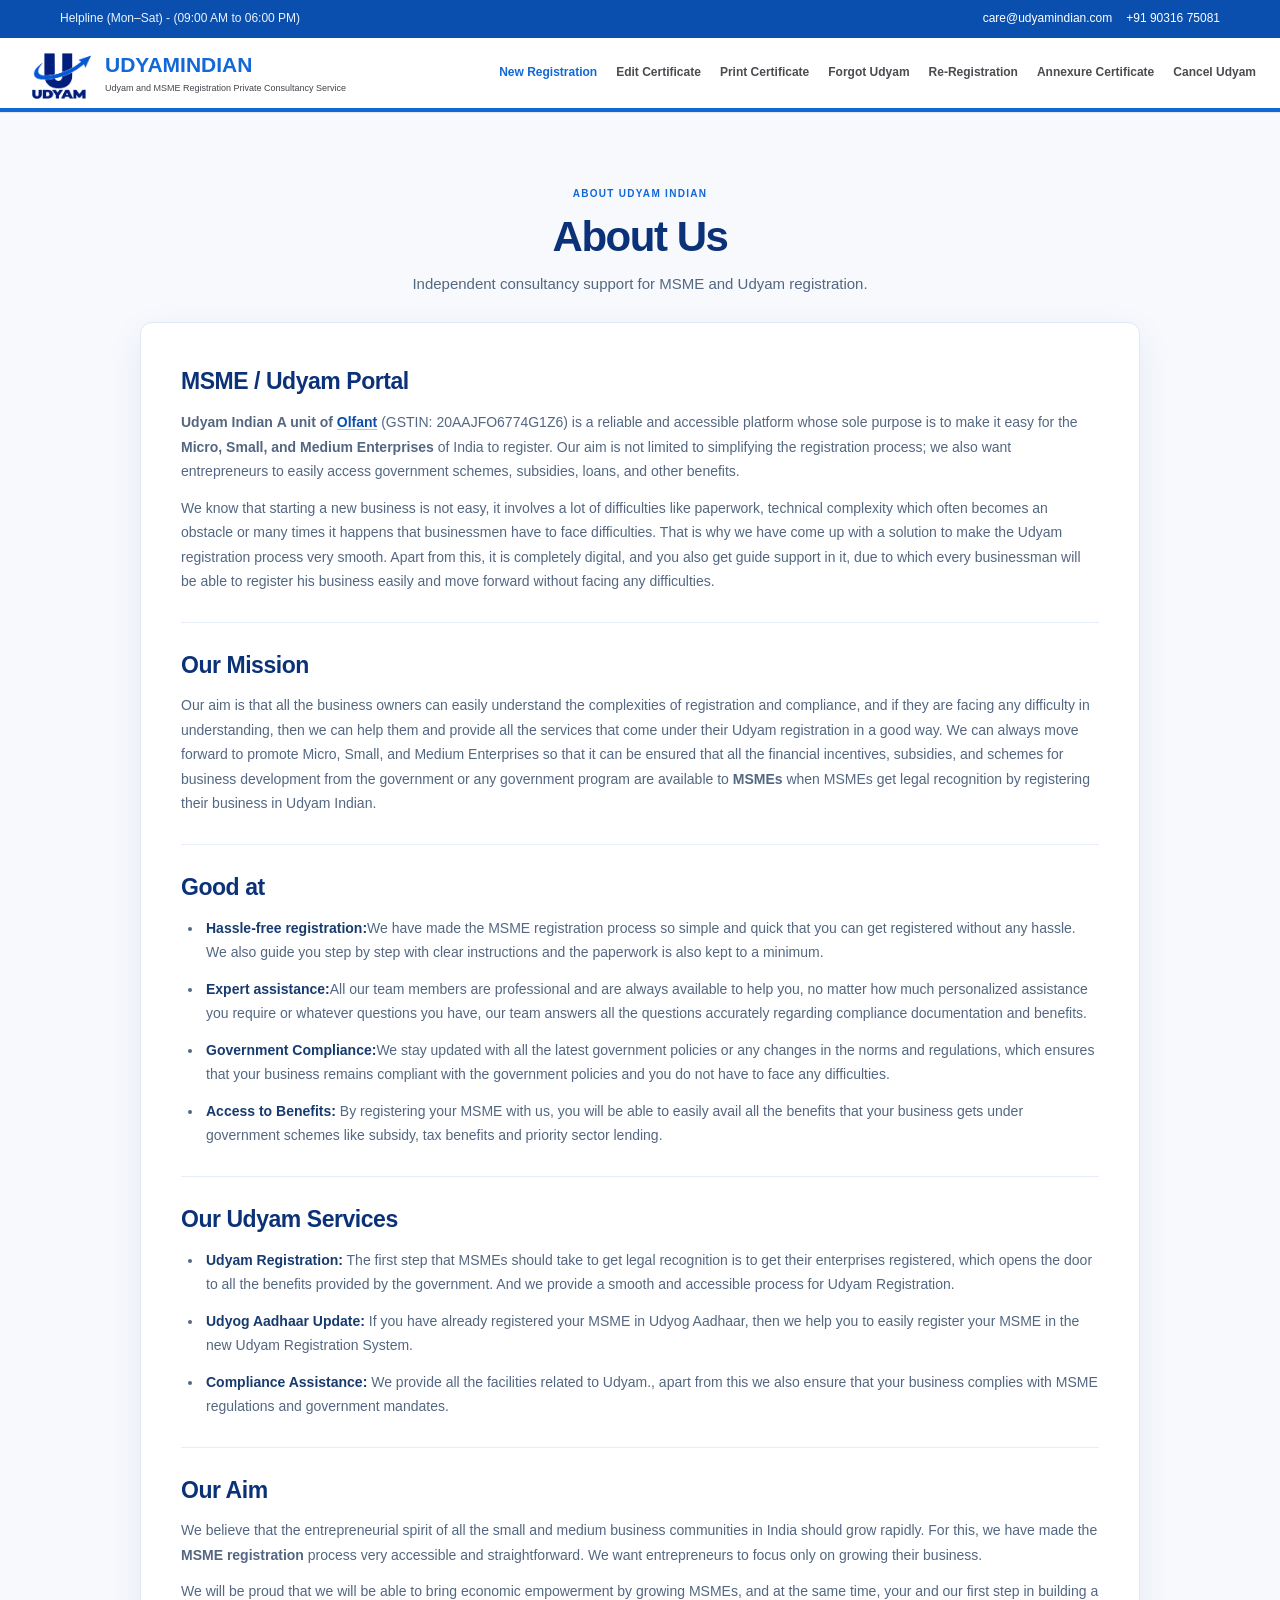
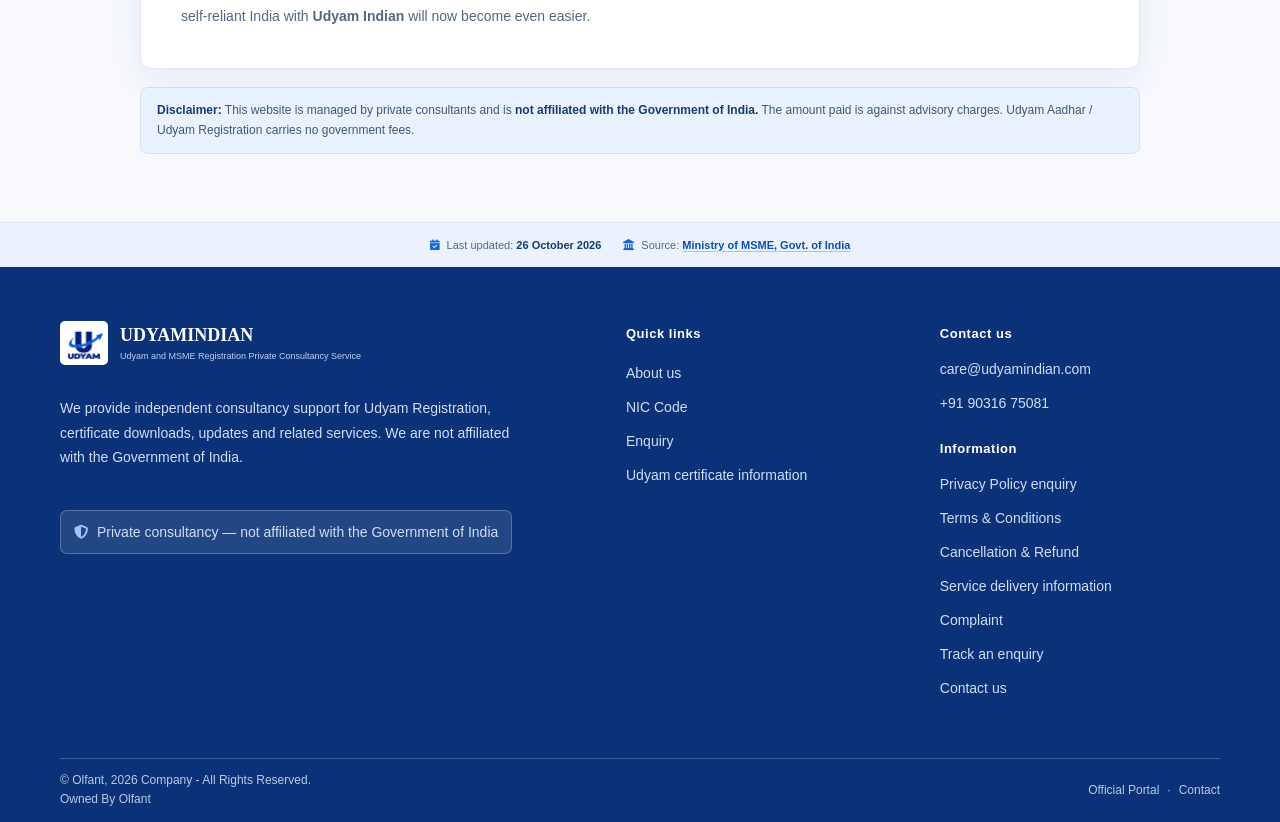
==== commit 9f439c62: "update logo png to webp" ====
--- a/about-us.html
+++ b/about-us.html
@@ -24,7 +24,7 @@
         <div class="container">
             <div class="brand-row">
                 <a class="brand" href="./index.html" aria-label="Udyam Indian home">
-                    <img class="brand-logo" src="udyam-logo.png" alt="">
+                    <img class="brand-logo" src="udyam-logo.webp" alt="">
                     <span class="brand-copy"><strong>UDYAMINDIAN</strong><span>Udyam and MSME Registration Private Consultancy Service</span></span>
                 </a>
                 <button class="nav-toggle" type="button" aria-expanded="false" aria-controls="service-navigation">
@@ -110,7 +110,7 @@
         <div class="container">
             <div class="footer-grid">
                 <div class="footer-about">
-                    <a class="footer-brand" href="./index.html#home"><img class="brand-logo" src="udyam-logo.png" alt=""><span class="brand-copy"><strong>UDYAMINDIAN</strong><span>Udyam and MSME Registration Private Consultancy Service</span></span></a>
+                    <a class="footer-brand" href="./index.html#home"><img class="brand-logo" src="udyam-logo.webp" alt=""><span class="brand-copy"><strong>UDYAMINDIAN</strong><span>Udyam and MSME Registration Private Consultancy Service</span></span></a>
                     <p>We provide independent consultancy support for Udyam Registration, certificate downloads, updates and related services. We are not affiliated with the Government of India.</p>
                     <p class="footer-disclaimer"><i class="fa-solid fa-shield-halved" aria-hidden="true"></i><span>Private consultancy — not affiliated with the Government of India</span></p>
                 </div>
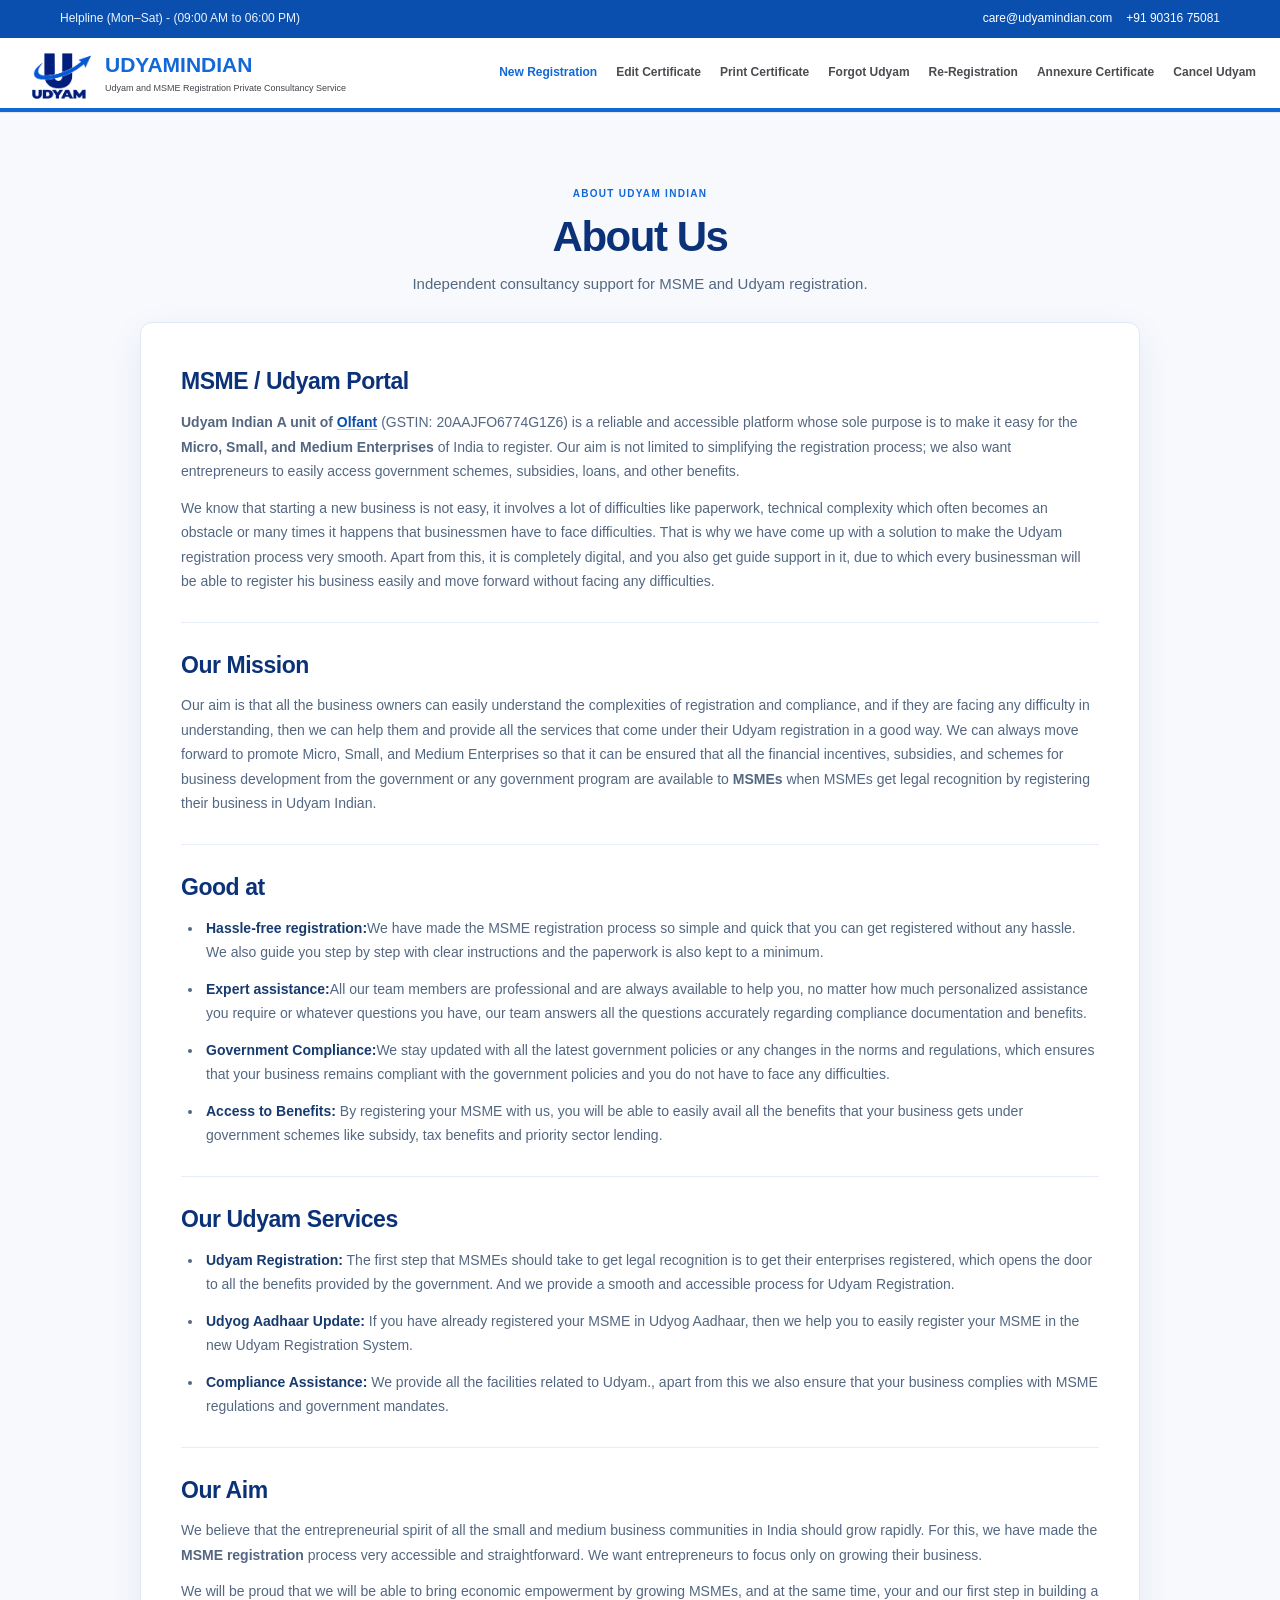
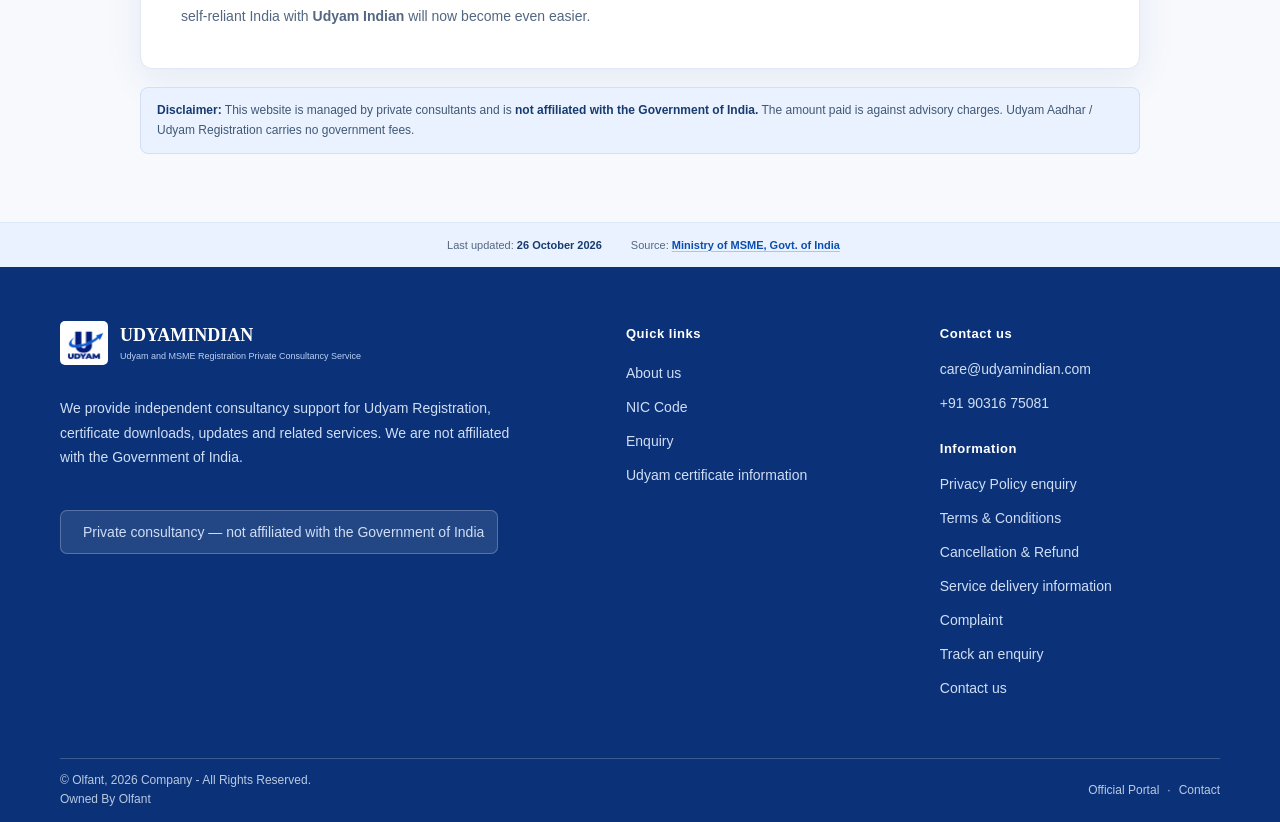
==== commit d1999c0c: "Buttons must have discernible text" ====
--- a/about-us.html
+++ b/about-us.html
@@ -6,7 +6,8 @@
     <meta name="theme-color" content="#1268d6">
     <meta name="description" content="Learn about Udyam Indian, an independent consultancy offering support for Udyam and MSME registration.">
     <title>About Us | Udyam Indian</title>
-    <link rel="stylesheet" href="https://cdnjs.cloudflare.com/ajax/libs/font-awesome/6.7.2/css/all.min.css">
+    <link href="./bootstrap.min.css" rel="stylesheet" integrity="sha384-QWTKZyjpPEjISv5WaRU9OFeRpok6YctnYmDr5pNlyT2bRjXh0JMhjY6hW+ALEwIH" crossorigin="anonymous">
+    <link rel="stylesheet" href="./all.min.css">
     <link rel="stylesheet" href="./style.css">
 </head>
 <body>
@@ -27,7 +28,7 @@
                     <img class="brand-logo" src="udyam-logo.webp" alt="">
                     <span class="brand-copy"><strong>UDYAMINDIAN</strong><span>Udyam and MSME Registration Private Consultancy Service</span></span>
                 </a>
-                <button class="nav-toggle" type="button" aria-expanded="false" aria-controls="service-navigation">
+                <button class="nav-toggle" type="button" aria-label="Toggle main navigation" aria-expanded="false" aria-controls="service-navigation">
                     <i class="fa-solid fa-bars" aria-hidden="true"></i><i class="fa-solid fa-xmark" aria-hidden="true"></i>
                 </button>
             </div>
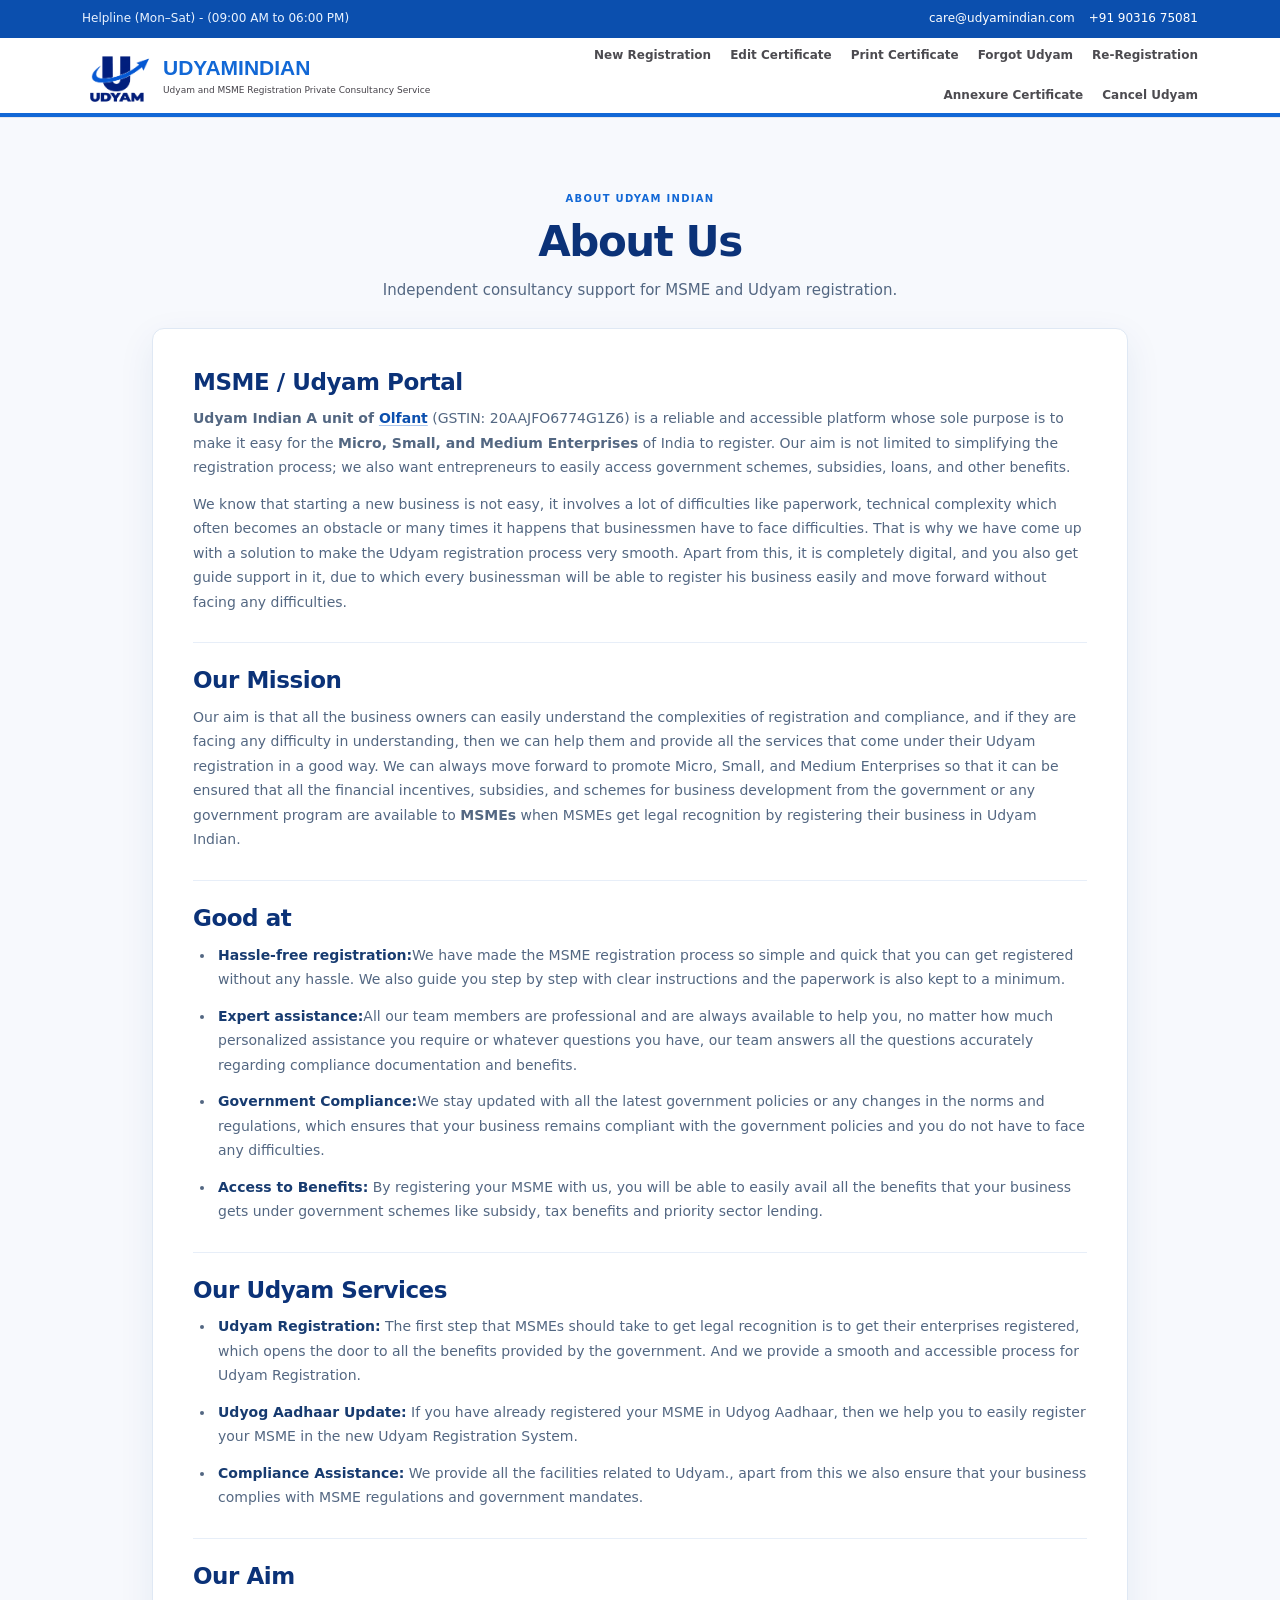
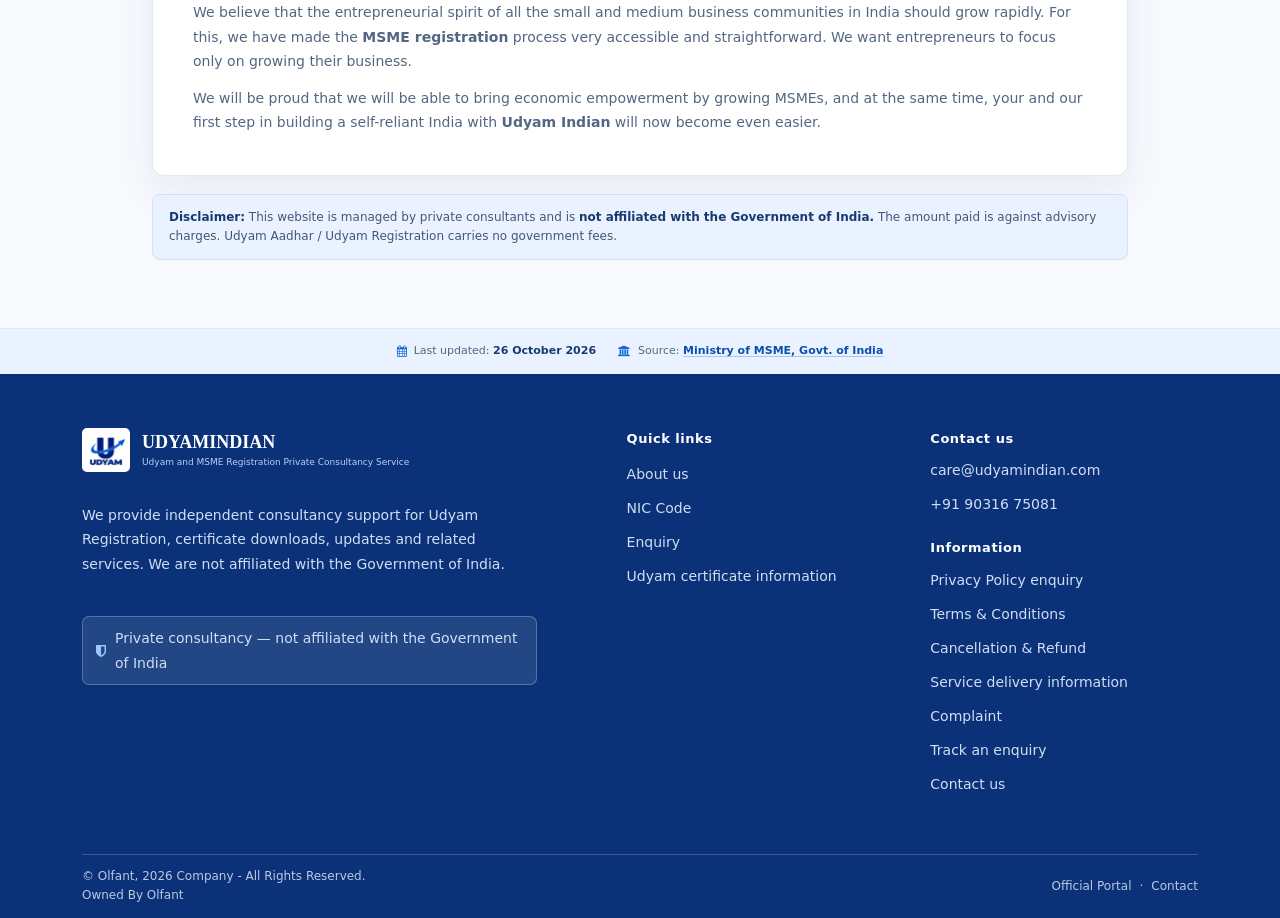
==== commit c2983ae3: "update" ====
--- a/about-us.html
+++ b/about-us.html
@@ -6,9 +6,9 @@
     <meta name="theme-color" content="#1268d6">
     <meta name="description" content="Learn about Udyam Indian, an independent consultancy offering support for Udyam and MSME registration.">
     <title>About Us | Udyam Indian</title>
-    <link href="./bootstrap.min.css" rel="stylesheet" integrity="sha384-QWTKZyjpPEjISv5WaRU9OFeRpok6YctnYmDr5pNlyT2bRjXh0JMhjY6hW+ALEwIH" crossorigin="anonymous">
-    <link rel="stylesheet" href="./all.min.css">
-    <link rel="stylesheet" href="./style.css">
+    <link href="bootstrap.min.css" rel="stylesheet">
+    <link rel="stylesheet" href="https://cdnjs.cloudflare.com/ajax/libs/font-awesome/4.7.0/css/font-awesome.min.css">
+    <link rel="stylesheet" href="style.css">
 </head>
 <body>
     <div class="topbar">
@@ -29,12 +29,12 @@
                     <span class="brand-copy"><strong>UDYAMINDIAN</strong><span>Udyam and MSME Registration Private Consultancy Service</span></span>
                 </a>
                 <button class="nav-toggle" type="button" aria-label="Toggle main navigation" aria-expanded="false" aria-controls="service-navigation">
-                    <i class="fa-solid fa-bars" aria-hidden="true"></i><i class="fa-solid fa-xmark" aria-hidden="true"></i>
+                    <i class="fa fa-bars" aria-hidden="true"></i><i class="fa fa-times" aria-hidden="true"></i>
                 </button>
             </div>
             <nav class="nav" id="service-navigation" aria-label="Main navigation">
                 <div class="nav-links">
-                    <a href="./index.html#service-new">New Registration</a>
+                    <a href="udyam-registration-online.html">New Registration</a>
                     <a href="./index.html#service-update">Edit Certificate</a>
                     <a href="./index.html#service-download">Print Certificate</a>
                     <a href="./index.html#service-forgot">Forgot Udyam</a>
@@ -102,8 +102,8 @@
 
     <section class="footer-source-note" aria-label="Registration information source">
         <div class="container footer-source-note-inner">
-            <span class="footer-source-note-item"><i class="fa-solid fa-calendar-check" aria-hidden="true"></i><span>Last updated: <strong><time datetime="2026-10-26">26 October 2026</time></strong></span></span>
-            <span class="footer-source-note-item"><i class="fa-solid fa-landmark" aria-hidden="true"></i><span>Source: <a href="https://udyamregistration.gov.in/" target="_blank" rel="noopener noreferrer">Ministry of MSME, Govt. of India</a></span></span>
+            <span class="footer-source-note-item"><i class="fa fa-calendar" aria-hidden="true"></i><span>Last updated: <strong><time datetime="2026-10-26">26 October 2026</time></strong></span></span>
+            <span class="footer-source-note-item"><i class="fa fa-university" aria-hidden="true"></i><span>Source: <a href="https://udyamregistration.gov.in/" target="_blank" rel="noopener noreferrer">Ministry of MSME, Govt. of India</a></span></span>
         </div>
     </section>
 
@@ -113,7 +113,7 @@
                 <div class="footer-about">
                     <a class="footer-brand" href="./index.html#home"><img class="brand-logo" src="udyam-logo.webp" alt=""><span class="brand-copy"><strong>UDYAMINDIAN</strong><span>Udyam and MSME Registration Private Consultancy Service</span></span></a>
                     <p>We provide independent consultancy support for Udyam Registration, certificate downloads, updates and related services. We are not affiliated with the Government of India.</p>
-                    <p class="footer-disclaimer"><i class="fa-solid fa-shield-halved" aria-hidden="true"></i><span>Private consultancy — not affiliated with the Government of India</span></p>
+                    <p class="footer-disclaimer"><i class="fa fa-shield" aria-hidden="true"></i><span>Private consultancy — not affiliated with the Government of India</span></p>
                 </div>
                 <div class="footer-quick-links">
                     <h2>Quick links</h2>
--- a/style.css
+++ b/style.css
@@ -157,7 +157,6 @@
     font-weight: 600;
 }
 
-.nav-links a:first-child,
 .nav-links a:hover {
     color: var(--blue);
 }
@@ -1071,7 +1070,6 @@
     text-transform: none;
 }
 
-.nav-links a:first-child,
 .nav-links a:hover {
     background: transparent;
     color: #1268d6;
@@ -1217,7 +1215,7 @@
     gap: 7px;
 }
 
-.hero-meta-item>.fa-solid {
+.hero-meta-item>.fa {
     flex: 0 0 auto;
     color: #1268d6;
 }
@@ -1675,7 +1673,7 @@
     text-align: center;
 }
 
-.services-disclaimer .fa-solid {
+.services-disclaimer .fa {
     flex: 0 0 auto;
     color: #1268d6;
 }
@@ -2670,13 +2668,13 @@
         background: #eaf2ff;
     }
 
-    .nav-toggle .fa-solid {
+    .nav-toggle .fa {
         width: 14px;
         font-size: 14px;
     }
 
     .nav-toggle[aria-expanded="true"] .fa-bars,
-    .nav-toggle:not([aria-expanded="true"]) .fa-xmark {
+    .nav-toggle:not([aria-expanded="true"]) .fa-times {
         display: none;
     }
 
@@ -3051,7 +3049,7 @@
     line-height: 1.5;
 }
 
-.footer-disclaimer .fa-solid {
+.footer-disclaimer .fa {
     color: #9dc6ff;
 }
 
@@ -3472,7 +3470,7 @@
     gap: 7px;
 }
 
-.footer-source-note-item>.fa-solid {
+.footer-source-note-item>.fa {
     flex: 0 0 auto;
     color: #1268d6;
 }
